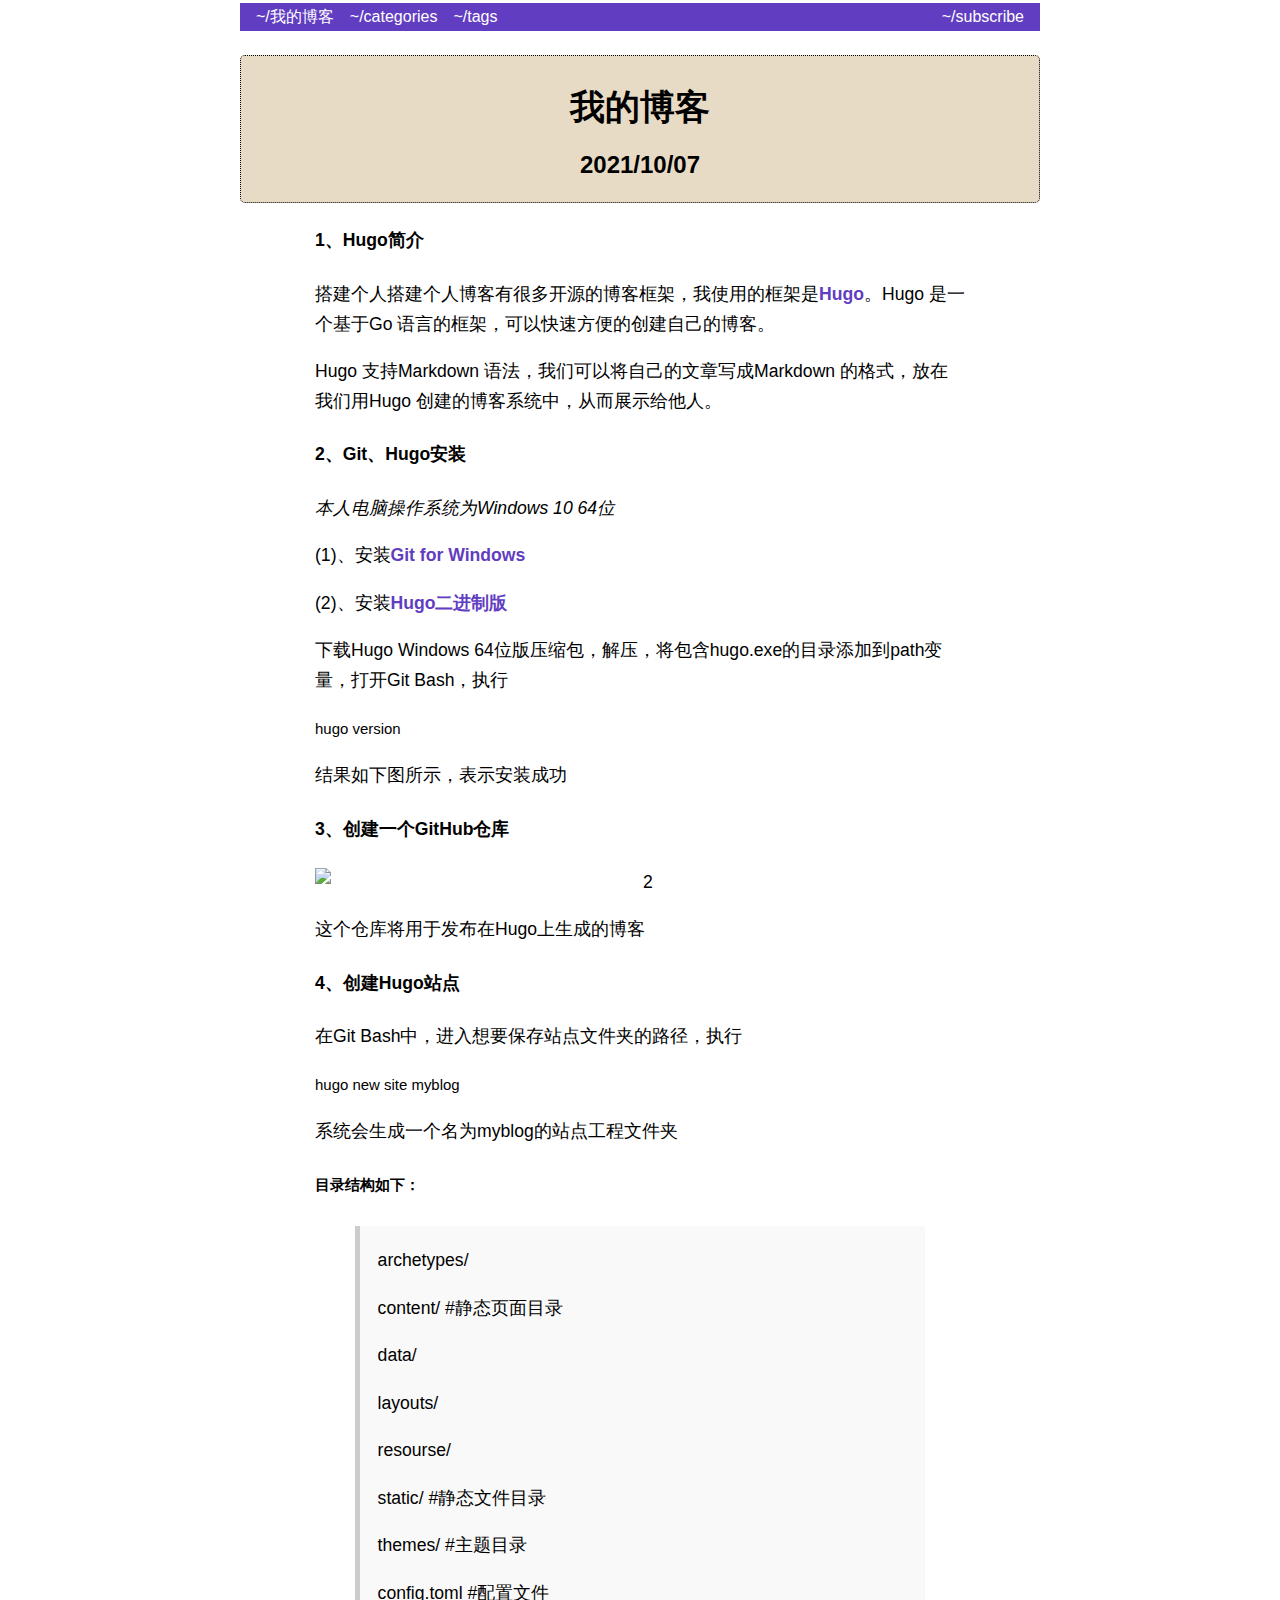
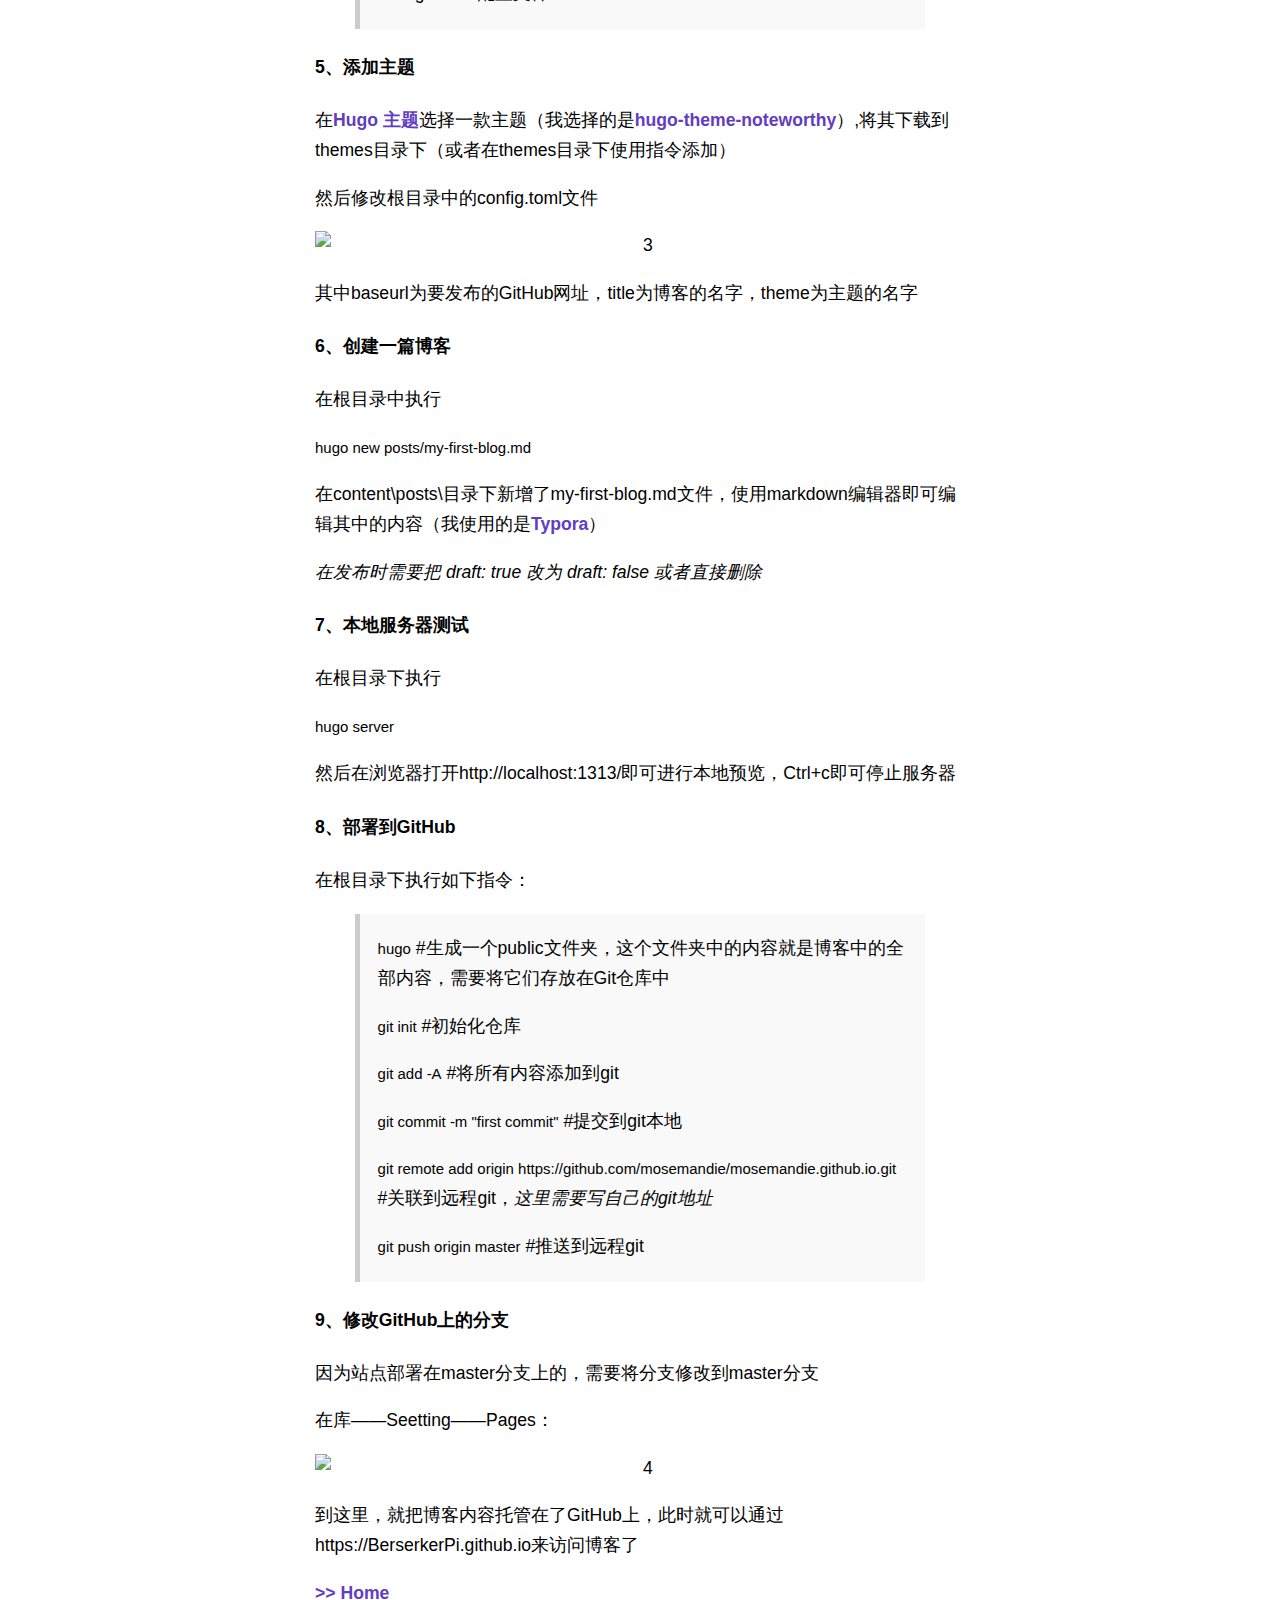
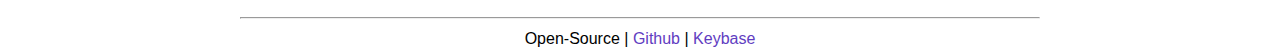
==== posts/my-first-blog/index.html @ a131a2ca "Add files via upload" ====
<!DOCTYPE html>
<html lang="en-us">
  <head>

    <link rel="apple-touch-icon" sizes="180x180" href="/images/apple-touch-icon.png">
    <link rel="icon" type="image/png" sizes="32x32" href="/images/favicon-32x32.png">
    <link rel="icon" type="image/png" sizes="16x16" href="/images/favicon-16x16.png">
    <link rel="manifest" href="/images/site.webmanifest">

    <meta charset="utf-8">
    <meta name="viewport" content="width=device-width, initial-scale=1">
    <meta name="description" content="A simple, minimal blog for those who love text.">
    <title>我的博客 | 我的博客</title>
    <link rel="stylesheet" href="/css/style.css" />
    <link rel="stylesheet" href="/css/fonts.css" />
    <link rel="stylesheet" href="http://BerserkerPi.github.io/css/theme-override.css">
    <header>

  <nav>
    <ul>
      
      
      <li class="pull-left ">
        <a href="http://BerserkerPi.github.io/">~/我的博客</a>
      </li>
      
      
      <li class="pull-left ">
        <a href="/categories/">~/categories</a>
      </li>
      
      
      <li class="pull-left ">
        <a href="/tags/">~/tags</a>
      </li>
      

      
      
      <li class="pull-right">
        <a href="/index.xml">~/subscribe</a>
      </li>
      

    </ul>
  </nav>
</header>

  </head>

  <body>
    <br/>

<div class="article-meta">
<h1><span class="title">我的博客</span></h1>

<h2 class="date">2021/10/07</h2>
<p class="terms">
  
  
  
  
  
</p>
</div>


<div class="content-wrapper">
  <main>
    <h4 id="1hugo简介"><strong>1、Hugo简介</strong></h4>
<p>搭建个人搭建个人博客有很多开源的博客框架，我使用的框架是<a href="https://gohugo.io/">Hugo</a>。Hugo 是一个基于Go 语言的框架，可以快速方便的创建自己的博客。</p>
<p>Hugo 支持Markdown 语法，我们可以将自己的文章写成Markdown 的格式，放在我们用Hugo 创建的博客系统中，从而展示给他人。</p>
<h4 id="2githugo安装"><strong>2、Git、Hugo安装</strong></h4>
<p><em>本人电脑操作系统为Windows 10 64位</em></p>
<p>(1)、安装<a href="https://git-scm.com/download/win">Git for Windows</a></p>
<p>(2)、安装<a href="https://github.com/gohugoio/hugo/releases">Hugo二进制版</a></p>
<p>下载Hugo Windows 64位版压缩包，解压，将包含hugo.exe的目录添加到path变量，打开Git Bash，执行</p>
<p><code>hugo version</code></p>
<p>结果如下图所示，表示安装成功</p>
<h4 id="3创建一个github仓库"><strong>3、创建一个GitHub仓库</strong></h4>
<p><img src="/images/2.png" alt="2"></p>
<p>这个仓库将用于发布在Hugo上生成的博客</p>
<h4 id="4创建hugo站点"><strong>4、创建Hugo站点</strong></h4>
<p>在Git Bash中，进入想要保存站点文件夹的路径，执行</p>
<p><code>hugo new site myblog</code></p>
<p>系统会生成一个名为myblog的站点工程文件夹</p>
<h5 id="目录结构如下">目录结构如下：</h5>
<blockquote>
<p>archetypes/</p>
<p>content/     		#静态页面目录</p>
<p>data/</p>
<p>layouts/</p>
<p>resourse/</p>
<p>static/      		  #静态文件目录</p>
<p>themes/     	   #主题目录</p>
<p>config.toml 	  #配置文件</p>
</blockquote>
<h4 id="5添加主题"><strong>5、添加主题</strong></h4>
<p>在<a href="https://themes.gohugo.io/">Hugo 主题</a>选择一款主题（我选择的是<a href="https://github.com/kimcc/hugo-theme-noteworthy">hugo-theme-noteworthy</a>）,将其下载到themes目录下（或者在themes目录下使用指令添加）</p>
<p>然后修改根目录中的config.toml文件</p>
<p><img src="/images/3.png" alt="3"></p>
<p>其中baseurl为要发布的GitHub网址，title为博客的名字，theme为主题的名字</p>
<h4 id="6创建一篇博客"><strong>6、创建一篇博客</strong></h4>
<p>在根目录中执行</p>
<p><code>hugo new posts/my-first-blog.md</code></p>
<p>在content\posts\目录下新增了my-first-blog.md文件，使用markdown编辑器即可编辑其中的内容（我使用的是<a href="https://www.typora.io/">Typora</a>）</p>
<p><em>在发布时需要把 draft: true 改为 draft: false 或者直接删除</em></p>
<h4 id="7本地服务器测试"><strong>7、本地服务器测试</strong></h4>
<p>在根目录下执行</p>
<p><code>hugo server</code></p>
<p>然后在浏览器打开http://localhost:1313/即可进行本地预览，Ctrl+c即可停止服务器</p>
<h4 id="8部署到github"><strong>8、部署到GitHub</strong></h4>
<p>在根目录下执行如下指令：</p>
<blockquote>
<p><code>hugo</code>
#生成一个public文件夹，这个文件夹中的内容就是博客中的全部内容，需要将它们存放在Git仓库中</p>
<p><code>git init</code>
#初始化仓库</p>
<p><code>git add -A</code>
#将所有内容添加到git</p>
<p><code>git commit -m &quot;first commit&quot;</code>
#提交到git本地</p>
<p><code>git remote add origin https://github.com/mosemandie/mosemandie.github.io.git</code>
#关联到远程git，<em>这里需要写自己的git地址</em></p>
<p><code>git push origin master</code>
#推送到远程git</p>
</blockquote>
<h4 id="9修改github上的分支"><strong>9、修改GitHub上的分支</strong></h4>
<p>因为站点部署在master分支上的，需要将分支修改到master分支</p>
<p>在库——Seetting——Pages：</p>
<p><img src="/images/4.png" alt="4"></p>
<p>到这里，就把博客内容托管在了GitHub上，此时就可以通过https://BerserkerPi.github.io来访问博客了</p>

    <a href="/"> >> Home</a>
  </main>
</div>
    <footer>
      
<script>
(function() {
  function center_el(tagName) {
    var tags = document.getElementsByTagName(tagName), i, tag;
    for (i = 0; i < tags.length; i++) {
      tag = tags[i];
      var parent = tag.parentElement;
      
      if (parent.childNodes.length === 1) {
        
        if (parent.nodeName === 'A') {
          parent = parent.parentElement;
          if (parent.childNodes.length != 1) continue;
        }
        if (parent.nodeName === 'P') parent.style.textAlign = 'center';
      }
    }
  }
  var tagNames = ['img', 'embed', 'object'];
  for (var i = 0; i < tagNames.length; i++) {
    center_el(tagNames[i]);
  }
})();
</script>

      
      <hr/>
      Open-Source | <a href="https://github.com/goodroot/hugo-classic">Github</a> | <a href="https://keybase.io/goodroot">Keybase</a>
      
    </footer>
  </body>
</html>
---- css/style.css ----
/* Dark mode */
@media (prefers-color-scheme: dark) {
    body {
        background-color: #393E41;
        color: white;
    }

    blockquote {
      background: #393E41;
    }

    a {
      color: #EBC3DB;
    }

    header {
      background: #393E41;
      border-bottom: 2px dotted #EBC3DB;

    }

    .article-meta, .menu a {
      background: #393E41;
      color: white;
    }

    table {
      margin: auto;
      border-top: 1px solid #666;
      border-bottom: 1px solid #666;
    }
    table thead th { border-bottom: 1px solid #666; }
    th, td { padding: 5px; }
    tr:nth-child(even) { background: #666 }

}


/* Light mode */
@media (prefers-color-scheme: light) {
    blockquote {
      background: #f9f9f9;
    }

    a {
      color: #613DC1;
    }

    header {
      background: #613DC1;
    }

    .article-meta, .menu a {
      background: #E8DBC5;
      color: #000;
    }

    table {
      margin: auto;
      border-top: 1px solid #666;
      border-bottom: 1px solid #666;
    }
    table thead th { border-bottom: 1px solid #ddd; }
    th, td { padding: 5px; }
    tr:nth-child(even) { background: #eee }

}


body {
  max-width: 800px;
  margin: auto;
  padding: .2em;
  line-height: 1.5em;
}

h1 {
  line-height: 1.5em;
}

/* Table of Contents, if wanted

Add to yaml:

output:
  blogdown::html_page:
    toc: true

    */

#TableOfContents, #TOC {
  border: 1px solid #eee;
  border-radius: 5px;
}

/* Header and Footer */
.menu li { display: inline-block; }
.article-meta, .menu a {
  text-decoration: none;
  padding: 5px;
  border-radius: 5px;
  border-style: dotted;
  border-width: 1px;
  margin-bottom: 20px;
}

.terms { font-size: .9em; }
.menu, .article-meta, footer { text-align: center; }
.title { font-size: 1.1em; }
footer a { text-decoration: none; }

.pull-left {
    float: left
}
.pull-right {
    float: right
}

a {
  text-decoration: none;
}

a:hover {
  text-decoration: underline;
}

/* Adjust background at your leisure! */
header {
    position: relative;
    width: 100%;
    height: 1.75rem;
    font-size: 1rem;
}

header ul,
header ol {
    margin: 0;
    padding: 0;
    list-style: none
}
header nav {
    padding: 0 0.5rem
}

header a {
    color: #fff;
    line-height: 1.75rem;
    padding: 0 0.5rem
}
header a:hover,
header .current a {
    color: #fff
}

/* Code Boxes */
pre {
  border: 2px solid #EBC3DB;
  padding: 1em;
  overflow-x: auto;
}
pre code { background: none; }

/* Images, tables, misc. */
img, iframe, video {
  max-width: 100%;
  height: auto;
  display: block;
  margin-left: auto;
  margin-right: auto;
}

main {
  hyphens: auto;
  max-width: 650px;
  margin-left: auto;
  margin-right: auto;
  line-height: 1.7em;
  hyphens: auto;
  display: block;
  font-size: 1.1em;
}
main a {
  font-weight: bold;
}

blockquote {

  border-left: 5px solid #ccc;
  padding: 3px 1em 3px;
}

.content-wrapper {
  padding: 0px 12px 0px 12px;
}
#foxy {
  min-width: 40px;
  float: right;
  padding: 10px;
  display: block;
}

/* Small devices, phones */
@media only screen and (min-width : 480px) {
  #foxy {
    min-width: 40px;
    float: center;
    padding: 10px 10px 10px 20px;
    display: block;
  }
}
---- css/fonts.css ----
@import url('https://rsms.me/inter/inter.css');
html { font-family:
        'Inter',
        sans-serif,
        'Apple Color Emoji',
        'Segoe UI Emoji',
        'Segoe UI Symbol';
      }
@supports (font-variation-settings: normal) {
  html { font-family:
          'Inter var',
          sans-serif,
          'Apple Color Emoji',
          'Segoe UI Emoji',
          'Segoe UI Symbol';
        }
}

code {
  font-family:
    -apple-system,
    BlinkMacSystemFont,
    "Segoe UI",
    Helvetica,
    Arial,
    sans-serif,
    "Apple Color Emoji",
    "Segoe UI Emoji",
    "Segoe UI Symbol";
  font-size: 85%;
}
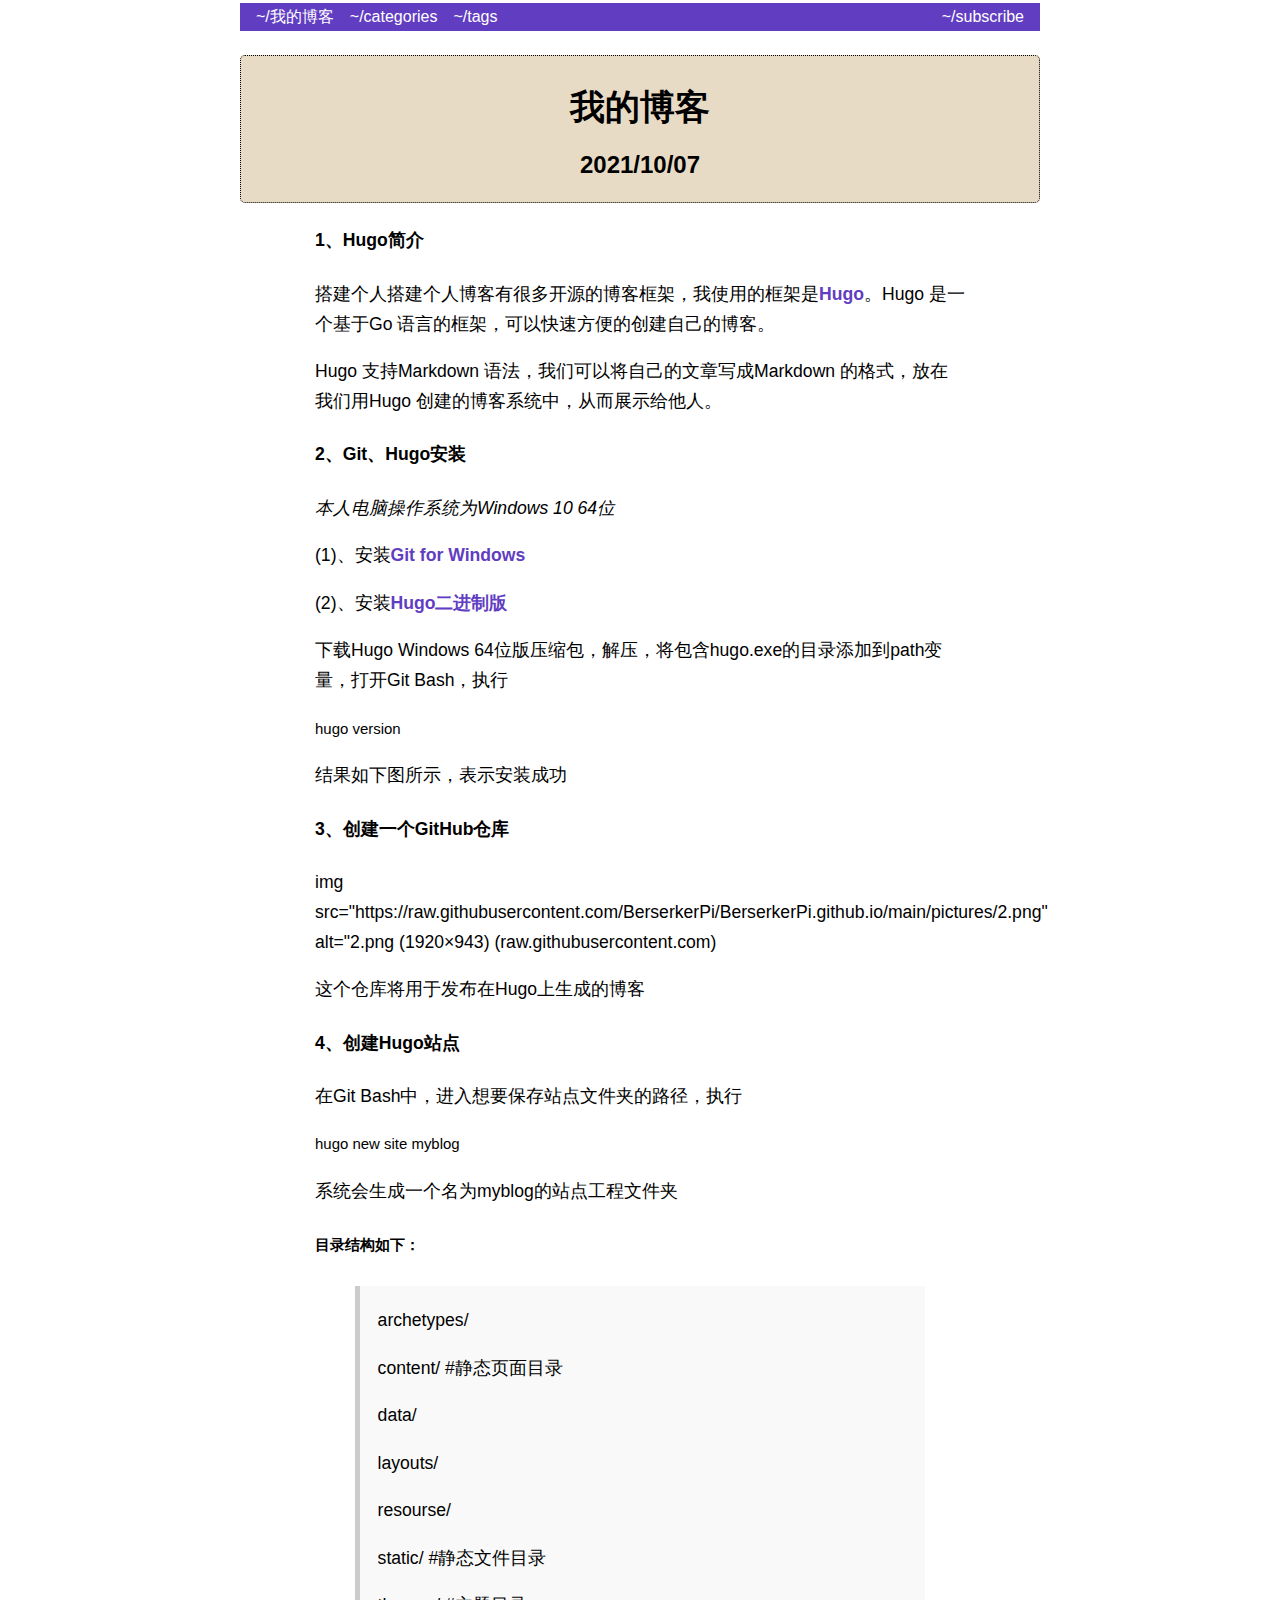
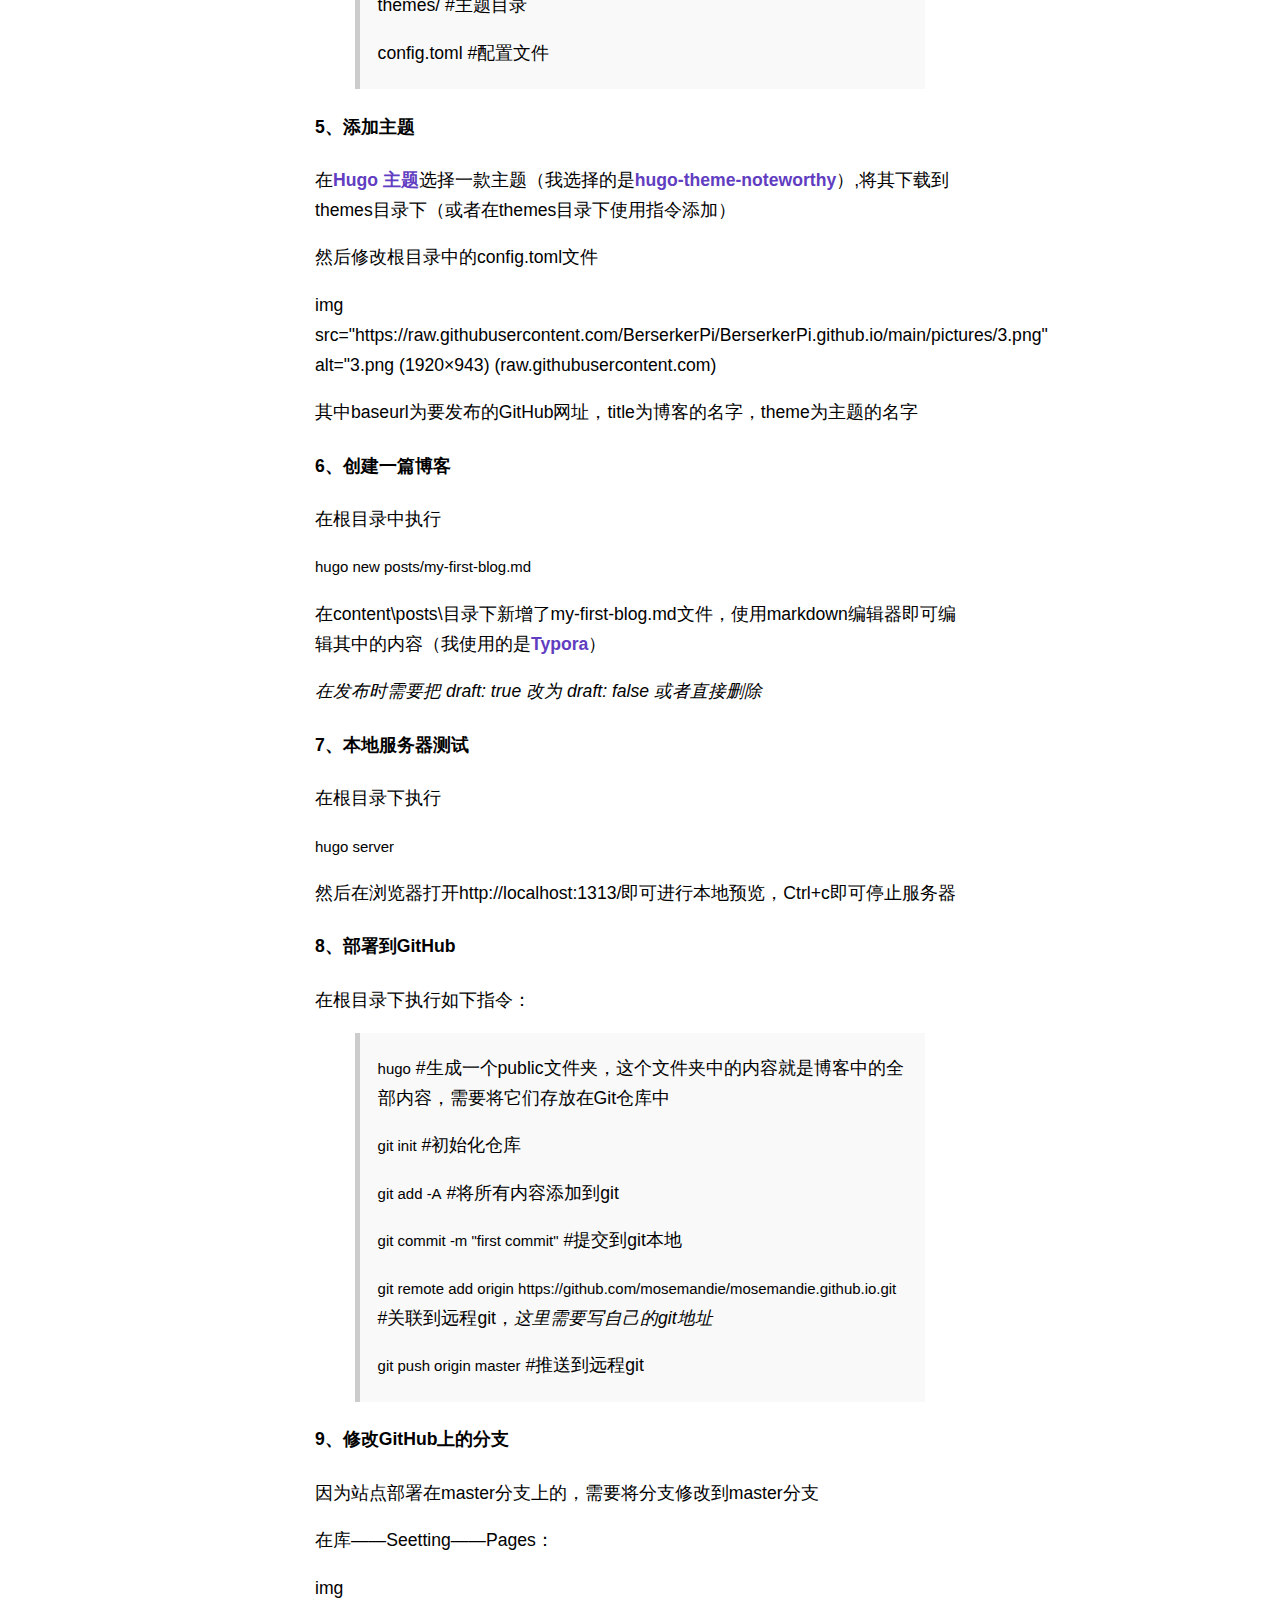
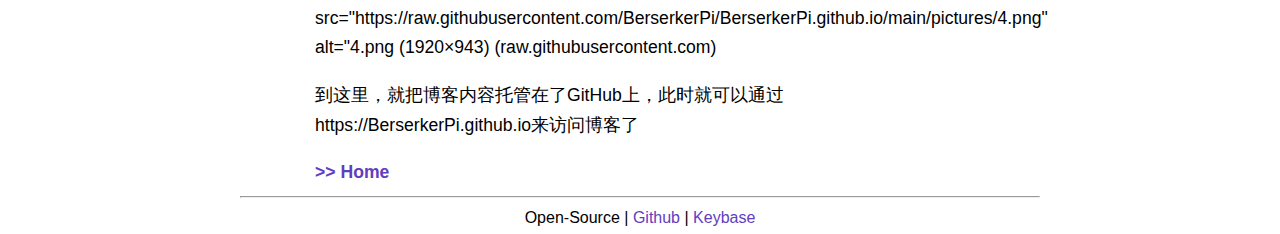
==== commit 9cab1aa2: "Update index.html" ====
--- a/posts/my-first-blog/index.html
+++ b/posts/my-first-blog/index.html
@@ -78,7 +78,7 @@
 <p><code>hugo version</code></p>
 <p>结果如下图所示，表示安装成功</p>
 <h4 id="3创建一个github仓库"><strong>3、创建一个GitHub仓库</strong></h4>
-<p><img src="/images/2.png" alt="2"></p>
+<p>img src="https://raw.githubusercontent.com/BerserkerPi/BerserkerPi.github.io/main/pictures/2.png" alt="2.png (1920×943) (raw.githubusercontent.com)</p>
 <p>这个仓库将用于发布在Hugo上生成的博客</p>
 <h4 id="4创建hugo站点"><strong>4、创建Hugo站点</strong></h4>
 <p>在Git Bash中，进入想要保存站点文件夹的路径，执行</p>
@@ -98,7 +98,7 @@
 <h4 id="5添加主题"><strong>5、添加主题</strong></h4>
 <p>在<a href="https://themes.gohugo.io/">Hugo 主题</a>选择一款主题（我选择的是<a href="https://github.com/kimcc/hugo-theme-noteworthy">hugo-theme-noteworthy</a>）,将其下载到themes目录下（或者在themes目录下使用指令添加）</p>
 <p>然后修改根目录中的config.toml文件</p>
-<p><img src="/images/3.png" alt="3"></p>
+<p>img src="https://raw.githubusercontent.com/BerserkerPi/BerserkerPi.github.io/main/pictures/3.png" alt="3.png (1920×943) (raw.githubusercontent.com)</p>
 <p>其中baseurl为要发布的GitHub网址，title为博客的名字，theme为主题的名字</p>
 <h4 id="6创建一篇博客"><strong>6、创建一篇博客</strong></h4>
 <p>在根目录中执行</p>
@@ -128,7 +128,7 @@
 <h4 id="9修改github上的分支"><strong>9、修改GitHub上的分支</strong></h4>
 <p>因为站点部署在master分支上的，需要将分支修改到master分支</p>
 <p>在库——Seetting——Pages：</p>
-<p><img src="/images/4.png" alt="4"></p>
+<p>img src="https://raw.githubusercontent.com/BerserkerPi/BerserkerPi.github.io/main/pictures/4.png" alt="4.png (1920×943) (raw.githubusercontent.com)</p>
 <p>到这里，就把博客内容托管在了GitHub上，此时就可以通过https://BerserkerPi.github.io来访问博客了</p>
 
     <a href="/"> >> Home</a>
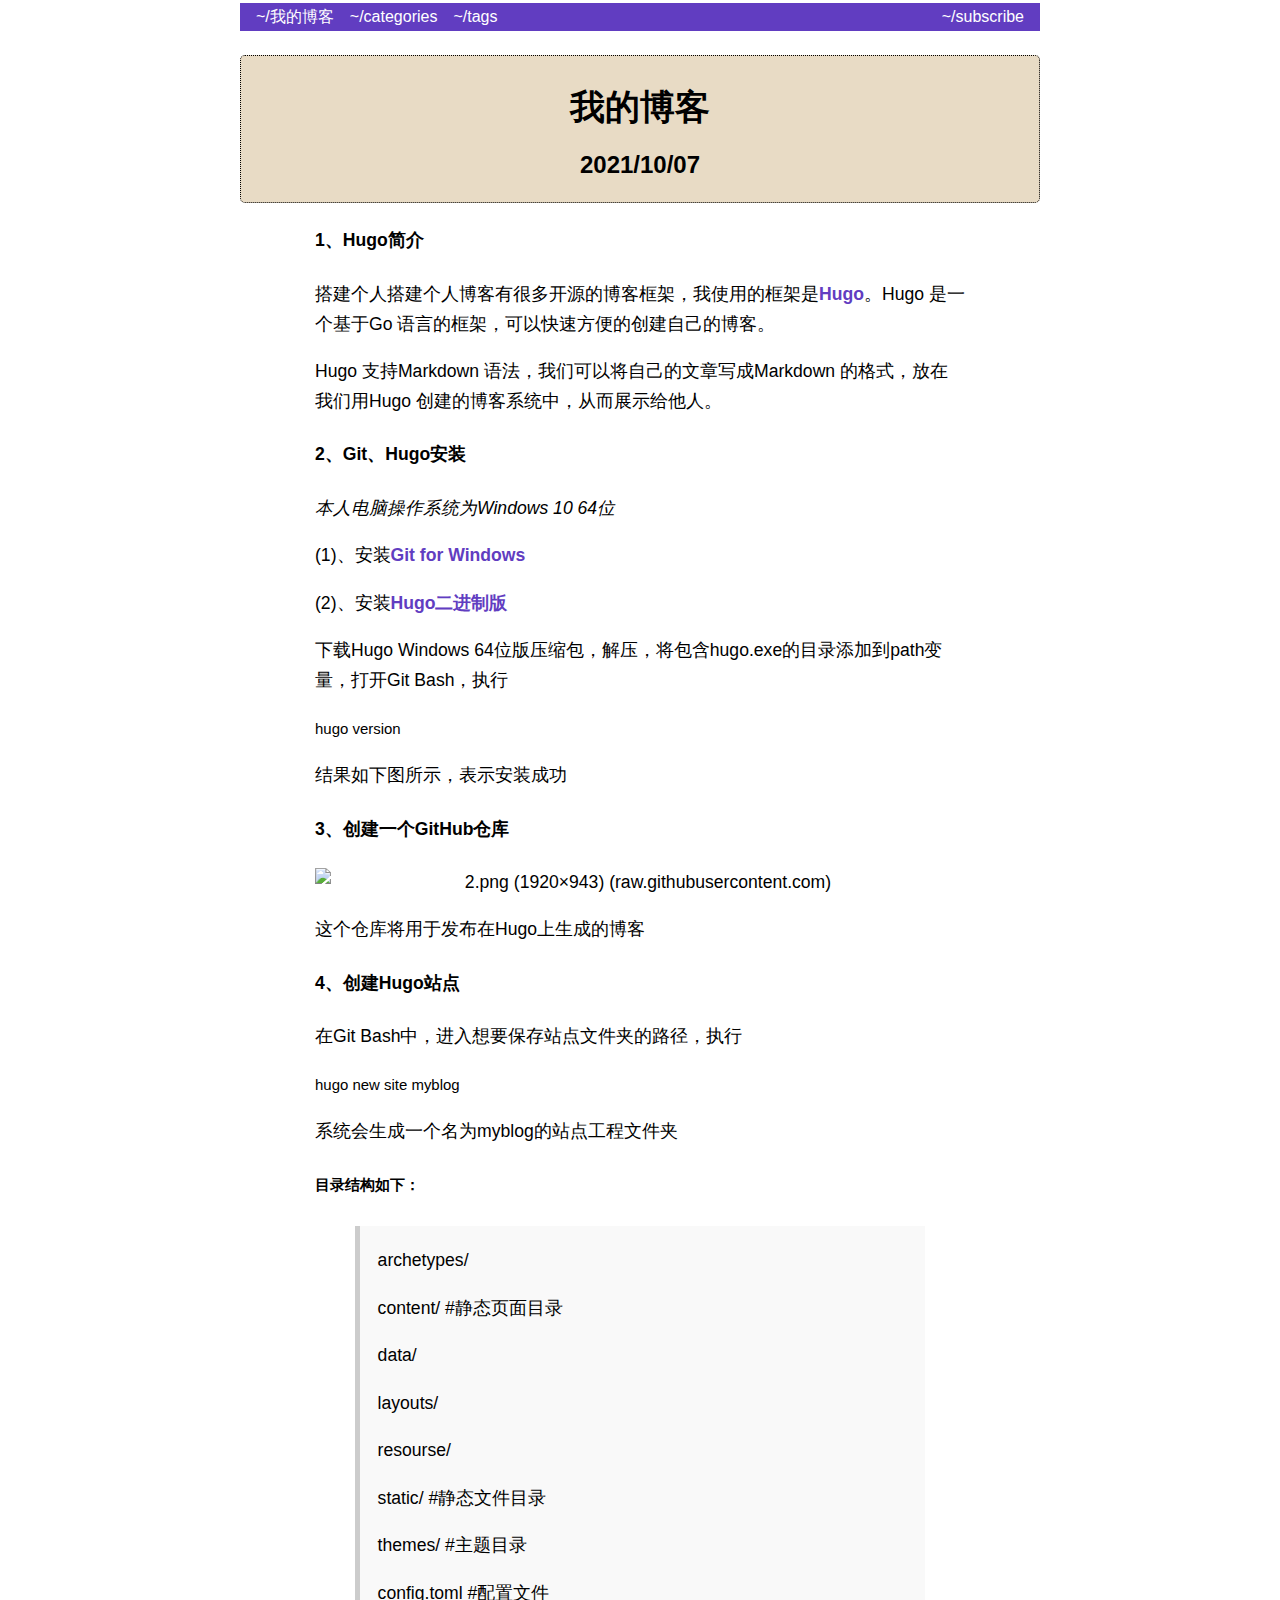
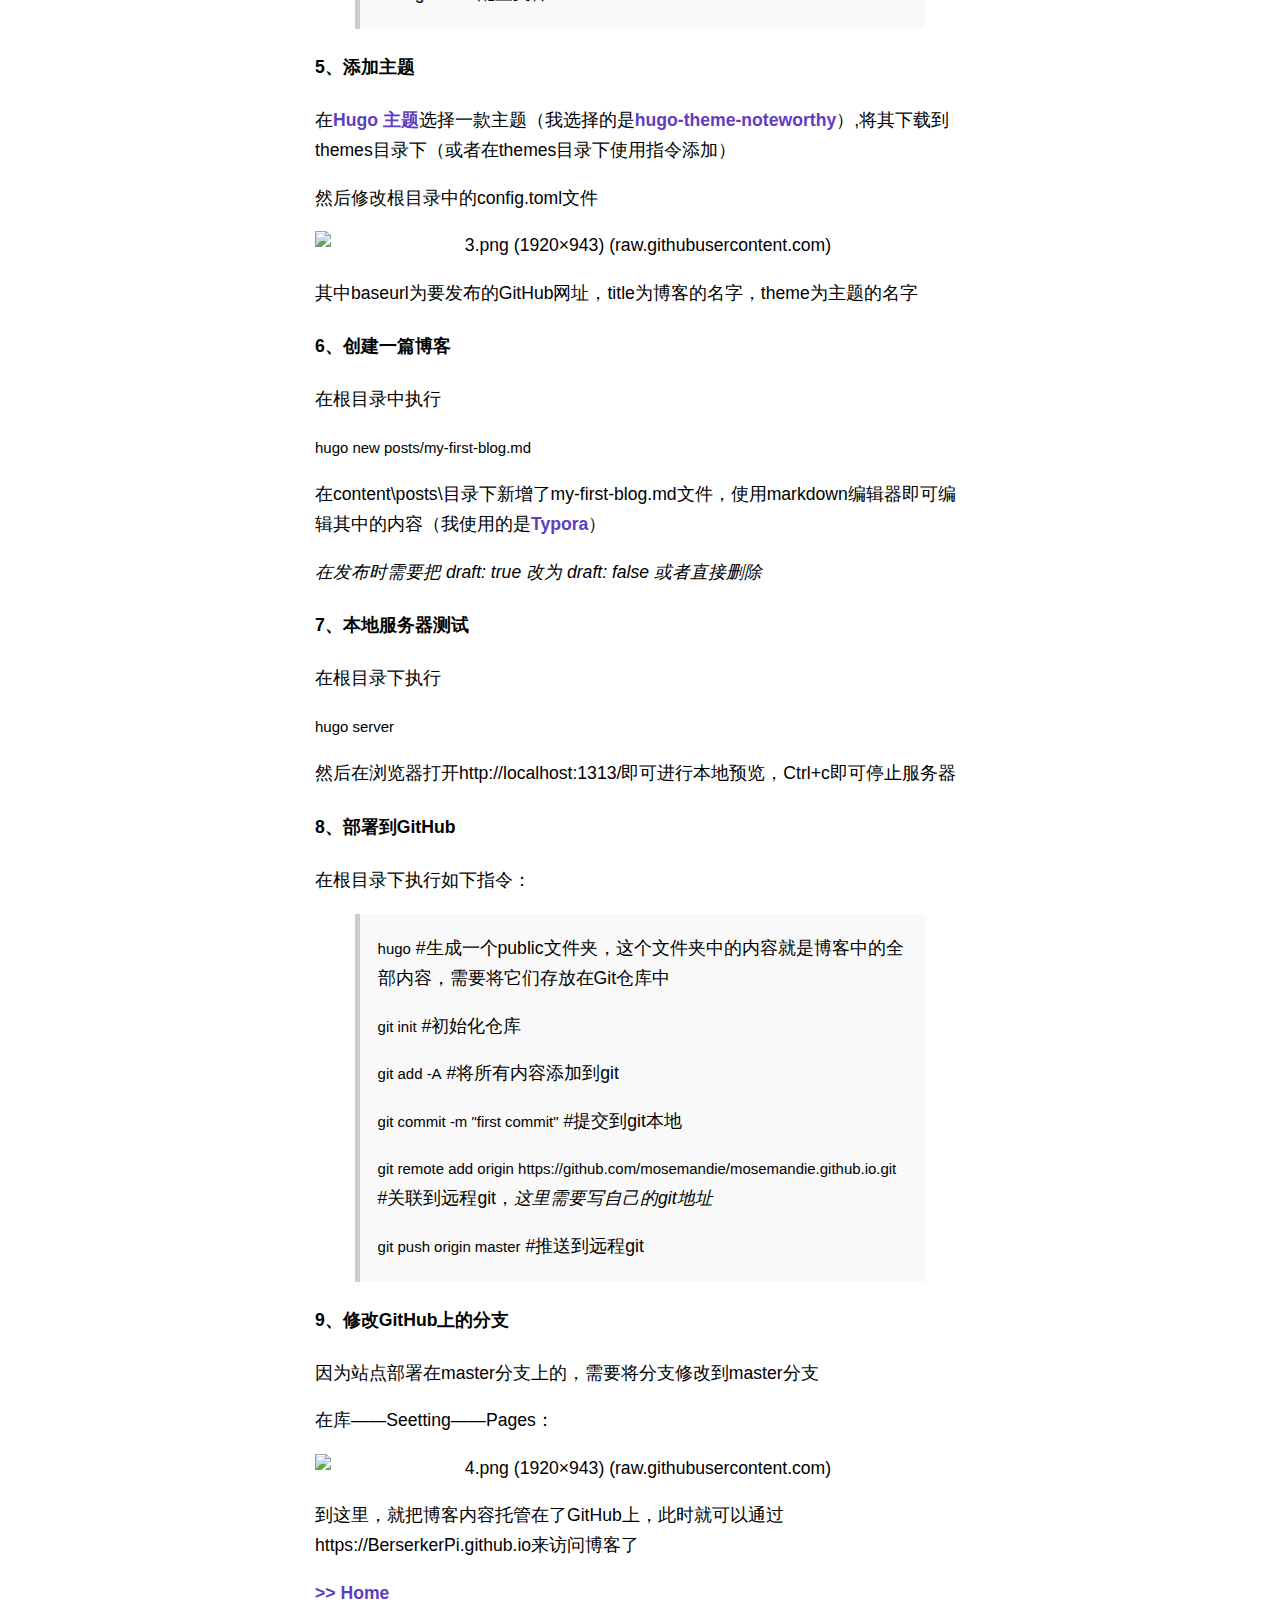
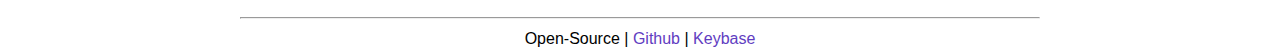
==== commit e5fb9673: "Update index.html" ====
--- a/posts/my-first-blog/index.html
+++ b/posts/my-first-blog/index.html
@@ -78,7 +78,7 @@
 <p><code>hugo version</code></p>
 <p>结果如下图所示，表示安装成功</p>
 <h4 id="3创建一个github仓库"><strong>3、创建一个GitHub仓库</strong></h4>
-<p>img src="https://raw.githubusercontent.com/BerserkerPi/BerserkerPi.github.io/main/pictures/2.png" alt="2.png (1920×943) (raw.githubusercontent.com)</p>
+<p><img src="https://raw.githubusercontent.com/BerserkerPi/BerserkerPi.github.io/main/pictures/2.png" alt="2.png (1920×943) (raw.githubusercontent.com)"></p>
 <p>这个仓库将用于发布在Hugo上生成的博客</p>
 <h4 id="4创建hugo站点"><strong>4、创建Hugo站点</strong></h4>
 <p>在Git Bash中，进入想要保存站点文件夹的路径，执行</p>
@@ -98,7 +98,7 @@
 <h4 id="5添加主题"><strong>5、添加主题</strong></h4>
 <p>在<a href="https://themes.gohugo.io/">Hugo 主题</a>选择一款主题（我选择的是<a href="https://github.com/kimcc/hugo-theme-noteworthy">hugo-theme-noteworthy</a>）,将其下载到themes目录下（或者在themes目录下使用指令添加）</p>
 <p>然后修改根目录中的config.toml文件</p>
-<p>img src="https://raw.githubusercontent.com/BerserkerPi/BerserkerPi.github.io/main/pictures/3.png" alt="3.png (1920×943) (raw.githubusercontent.com)</p>
+<p><img src="https://raw.githubusercontent.com/BerserkerPi/BerserkerPi.github.io/main/pictures/3.png" alt="3.png (1920×943) (raw.githubusercontent.com)"></p>
 <p>其中baseurl为要发布的GitHub网址，title为博客的名字，theme为主题的名字</p>
 <h4 id="6创建一篇博客"><strong>6、创建一篇博客</strong></h4>
 <p>在根目录中执行</p>
@@ -128,7 +128,7 @@
 <h4 id="9修改github上的分支"><strong>9、修改GitHub上的分支</strong></h4>
 <p>因为站点部署在master分支上的，需要将分支修改到master分支</p>
 <p>在库——Seetting——Pages：</p>
-<p>img src="https://raw.githubusercontent.com/BerserkerPi/BerserkerPi.github.io/main/pictures/4.png" alt="4.png (1920×943) (raw.githubusercontent.com)</p>
+<p><img src="https://raw.githubusercontent.com/BerserkerPi/BerserkerPi.github.io/main/pictures/4.png" alt="4.png (1920×943) (raw.githubusercontent.com)"></p>
 <p>到这里，就把博客内容托管在了GitHub上，此时就可以通过https://BerserkerPi.github.io来访问博客了</p>
 
     <a href="/"> >> Home</a>
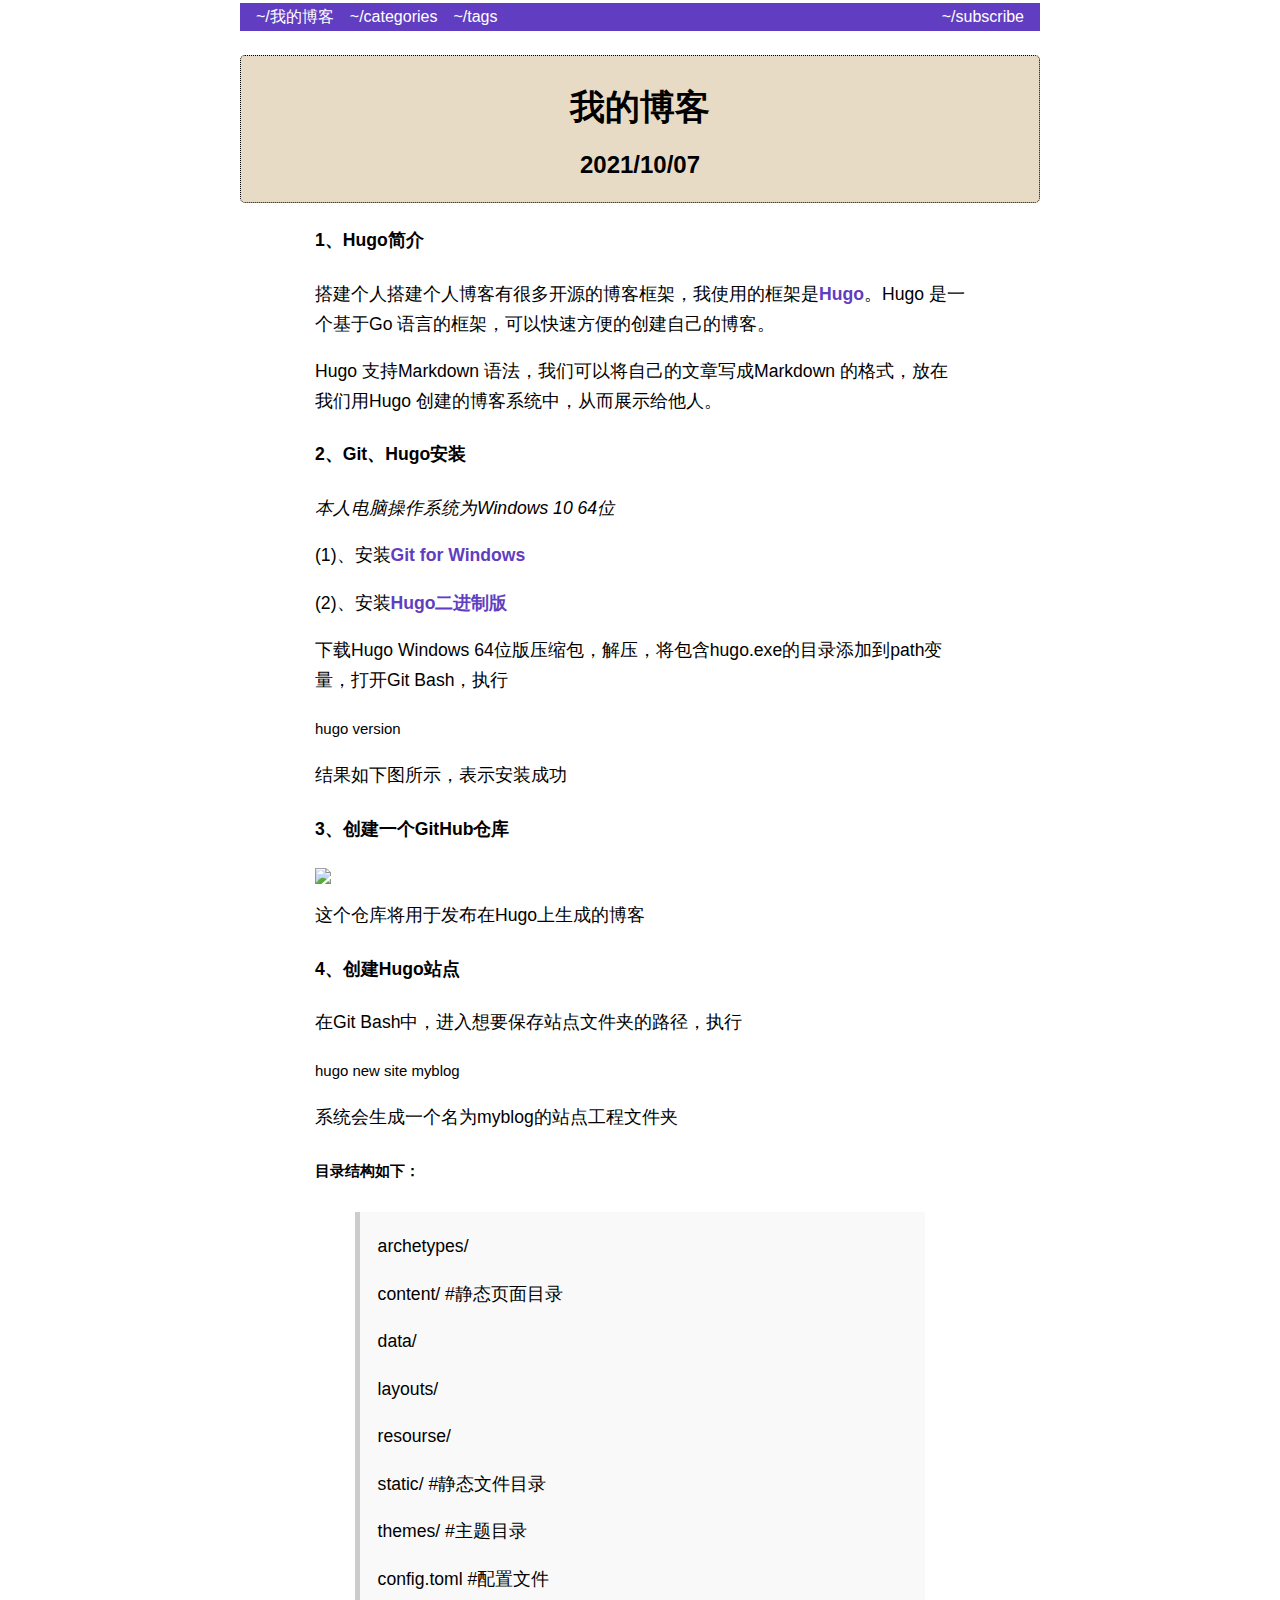
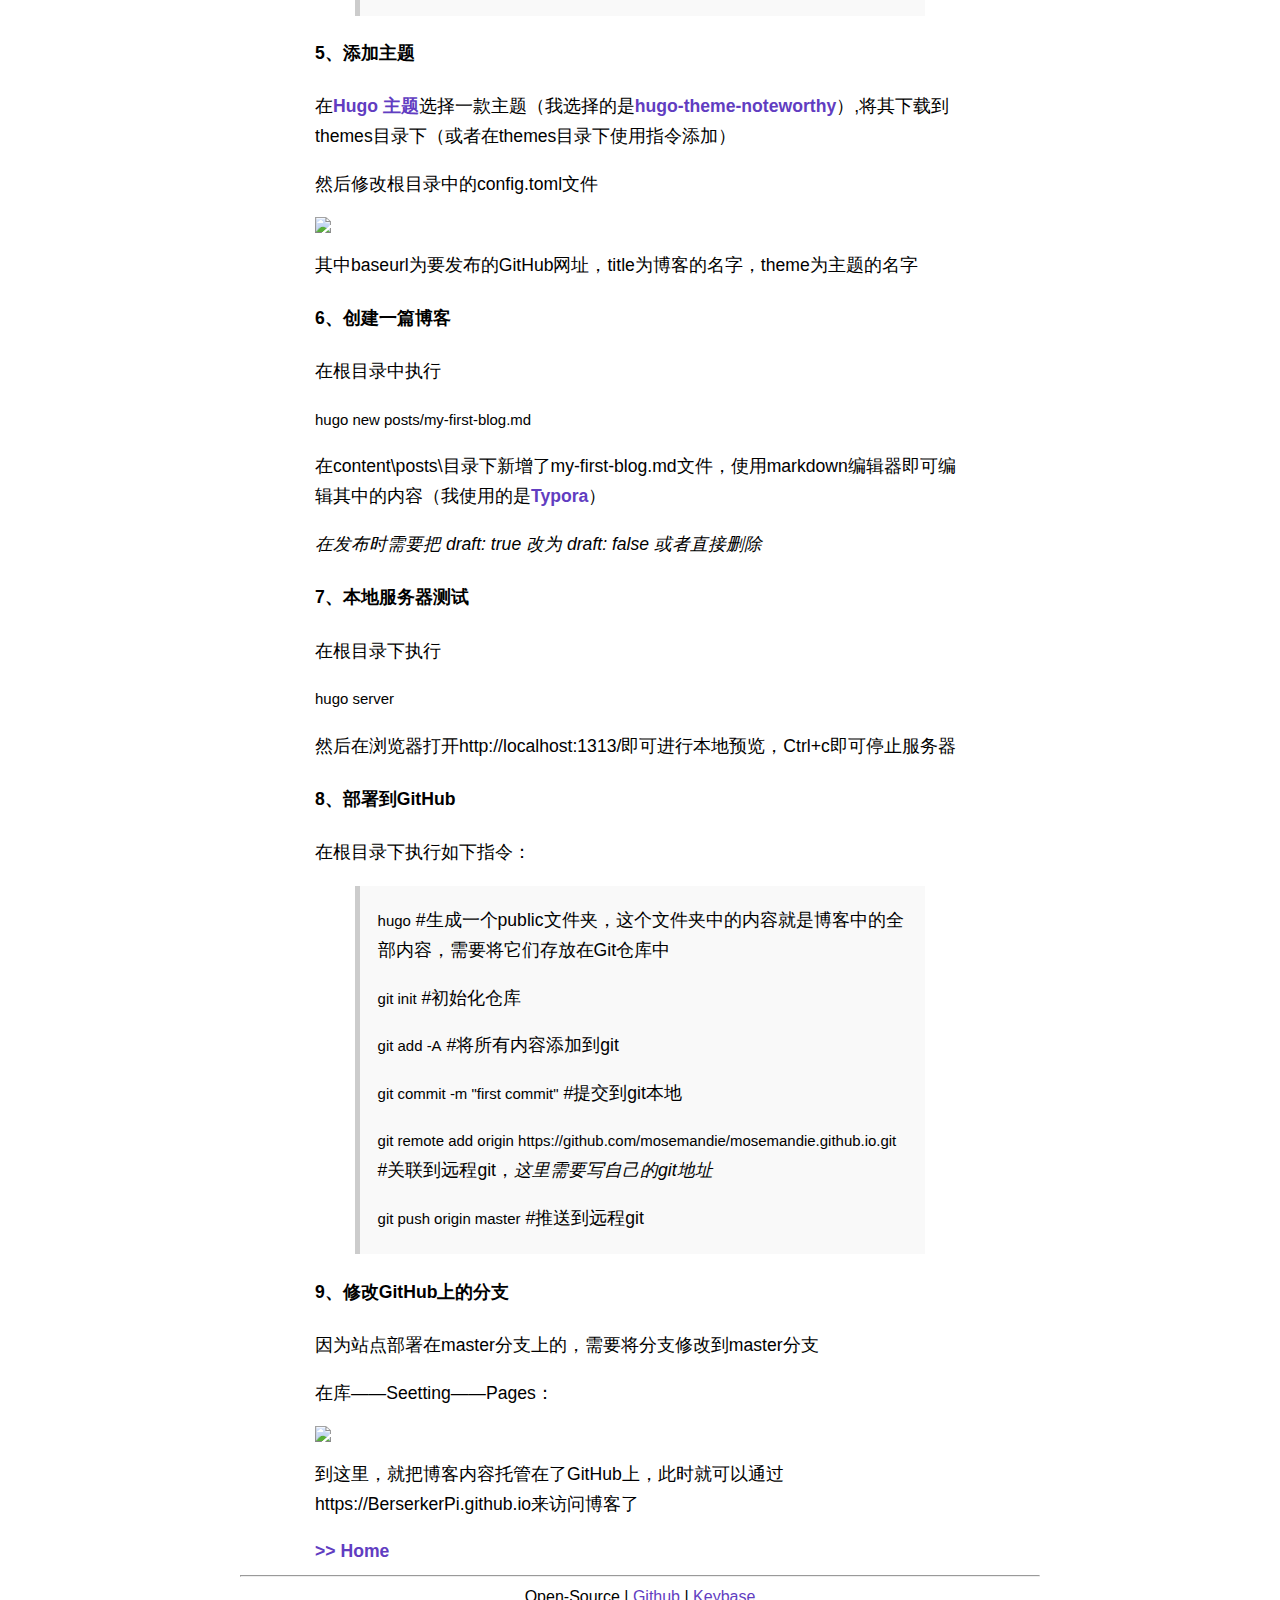
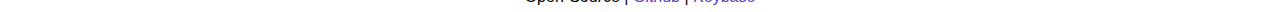
==== commit 67f11a0d: "Update index.html" ====
--- a/posts/my-first-blog/index.html
+++ b/posts/my-first-blog/index.html
@@ -78,7 +78,7 @@
 <p><code>hugo version</code></p>
 <p>结果如下图所示，表示安装成功</p>
 <h4 id="3创建一个github仓库"><strong>3、创建一个GitHub仓库</strong></h4>
-<p><img src="https://raw.githubusercontent.com/BerserkerPi/BerserkerPi.github.io/main/pictures/2.png" alt="2.png (1920×943) (raw.githubusercontent.com)"></p>
+<p><img src="https://raw.githubusercontent.com/BerserkerPi/BerserkerPi.github.io/main/2.jpg"></p>
 <p>这个仓库将用于发布在Hugo上生成的博客</p>
 <h4 id="4创建hugo站点"><strong>4、创建Hugo站点</strong></h4>
 <p>在Git Bash中，进入想要保存站点文件夹的路径，执行</p>
@@ -98,7 +98,7 @@
 <h4 id="5添加主题"><strong>5、添加主题</strong></h4>
 <p>在<a href="https://themes.gohugo.io/">Hugo 主题</a>选择一款主题（我选择的是<a href="https://github.com/kimcc/hugo-theme-noteworthy">hugo-theme-noteworthy</a>）,将其下载到themes目录下（或者在themes目录下使用指令添加）</p>
 <p>然后修改根目录中的config.toml文件</p>
-<p><img src="https://raw.githubusercontent.com/BerserkerPi/BerserkerPi.github.io/main/pictures/3.png" alt="3.png (1920×943) (raw.githubusercontent.com)"></p>
+<p><img src="https://raw.githubusercontent.com/BerserkerPi/BerserkerPi.github.io/main/3.jpg"></p>
 <p>其中baseurl为要发布的GitHub网址，title为博客的名字，theme为主题的名字</p>
 <h4 id="6创建一篇博客"><strong>6、创建一篇博客</strong></h4>
 <p>在根目录中执行</p>
@@ -128,7 +128,7 @@
 <h4 id="9修改github上的分支"><strong>9、修改GitHub上的分支</strong></h4>
 <p>因为站点部署在master分支上的，需要将分支修改到master分支</p>
 <p>在库——Seetting——Pages：</p>
-<p><img src="https://raw.githubusercontent.com/BerserkerPi/BerserkerPi.github.io/main/pictures/4.png" alt="4.png (1920×943) (raw.githubusercontent.com)"></p>
+<p><img src="https://raw.githubusercontent.com/BerserkerPi/BerserkerPi.github.io/main/4.jpg"></p>
 <p>到这里，就把博客内容托管在了GitHub上，此时就可以通过https://BerserkerPi.github.io来访问博客了</p>
 
     <a href="/"> >> Home</a>
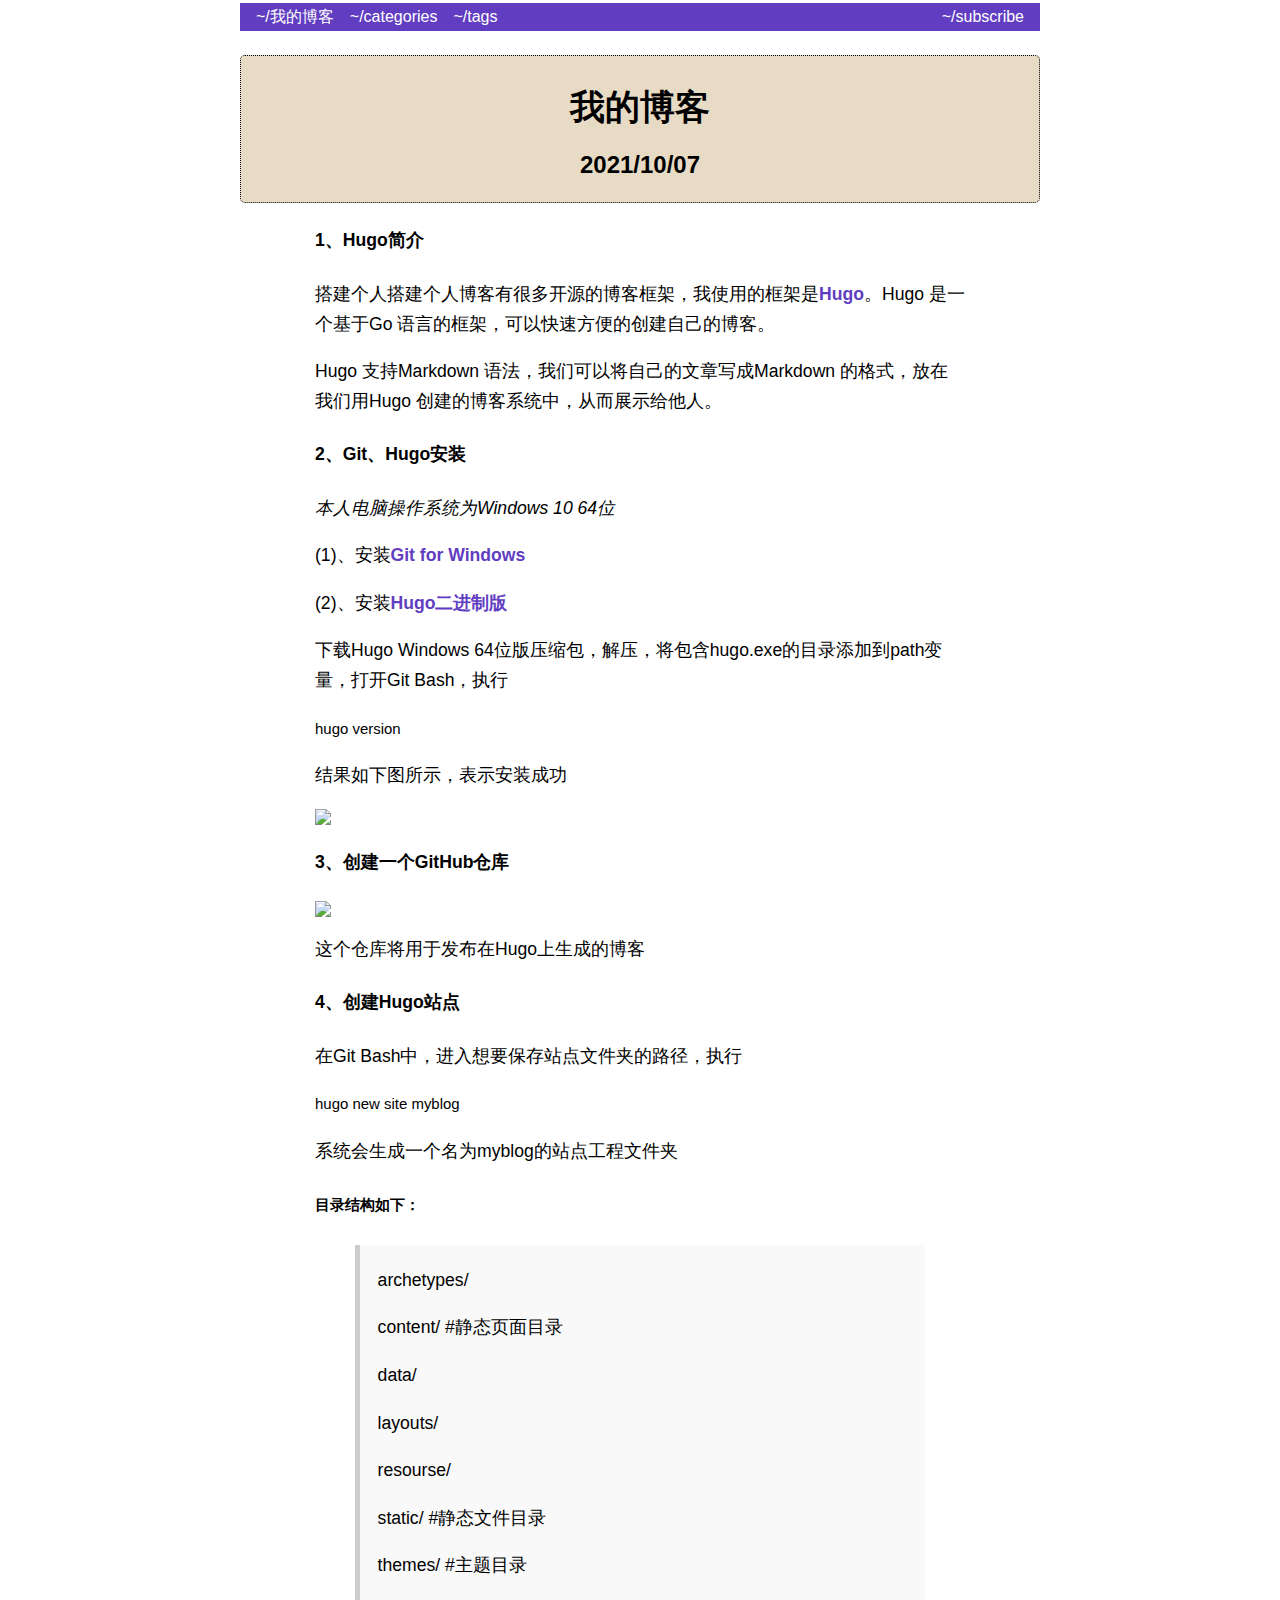
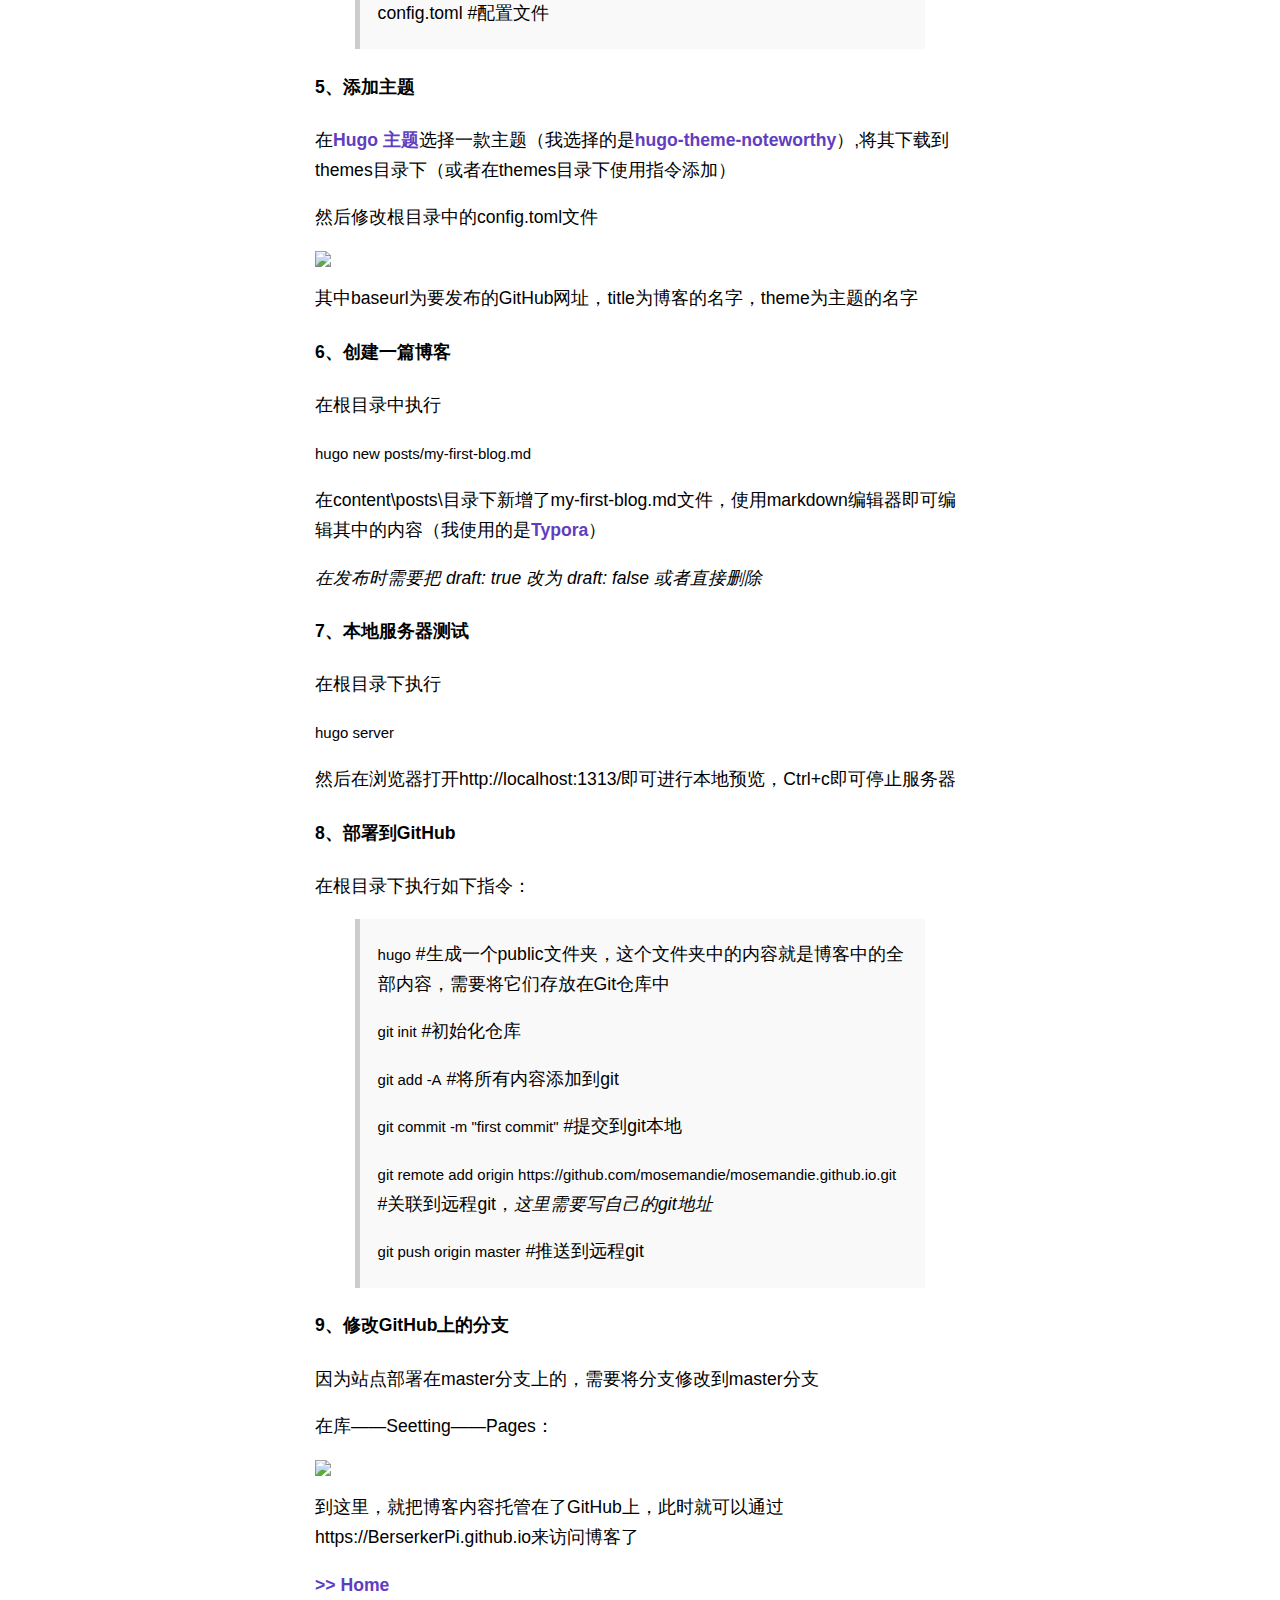
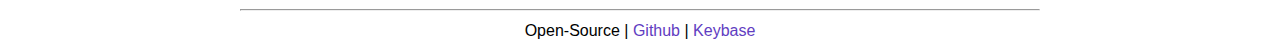
==== commit a05bcbe1: "Update index.html" ====
--- a/posts/my-first-blog/index.html
+++ b/posts/my-first-blog/index.html
@@ -77,6 +77,7 @@
 <p>下载Hugo Windows 64位版压缩包，解压，将包含hugo.exe的目录添加到path变量，打开Git Bash，执行</p>
 <p><code>hugo version</code></p>
 <p>结果如下图所示，表示安装成功</p>
+<p><img src="https://raw.githubusercontent.com/BerserkerPi/BerserkerPi.github.io/main/1.jpg"></p>
 <h4 id="3创建一个github仓库"><strong>3、创建一个GitHub仓库</strong></h4>
 <p><img src="https://raw.githubusercontent.com/BerserkerPi/BerserkerPi.github.io/main/2.jpg"></p>
 <p>这个仓库将用于发布在Hugo上生成的博客</p>
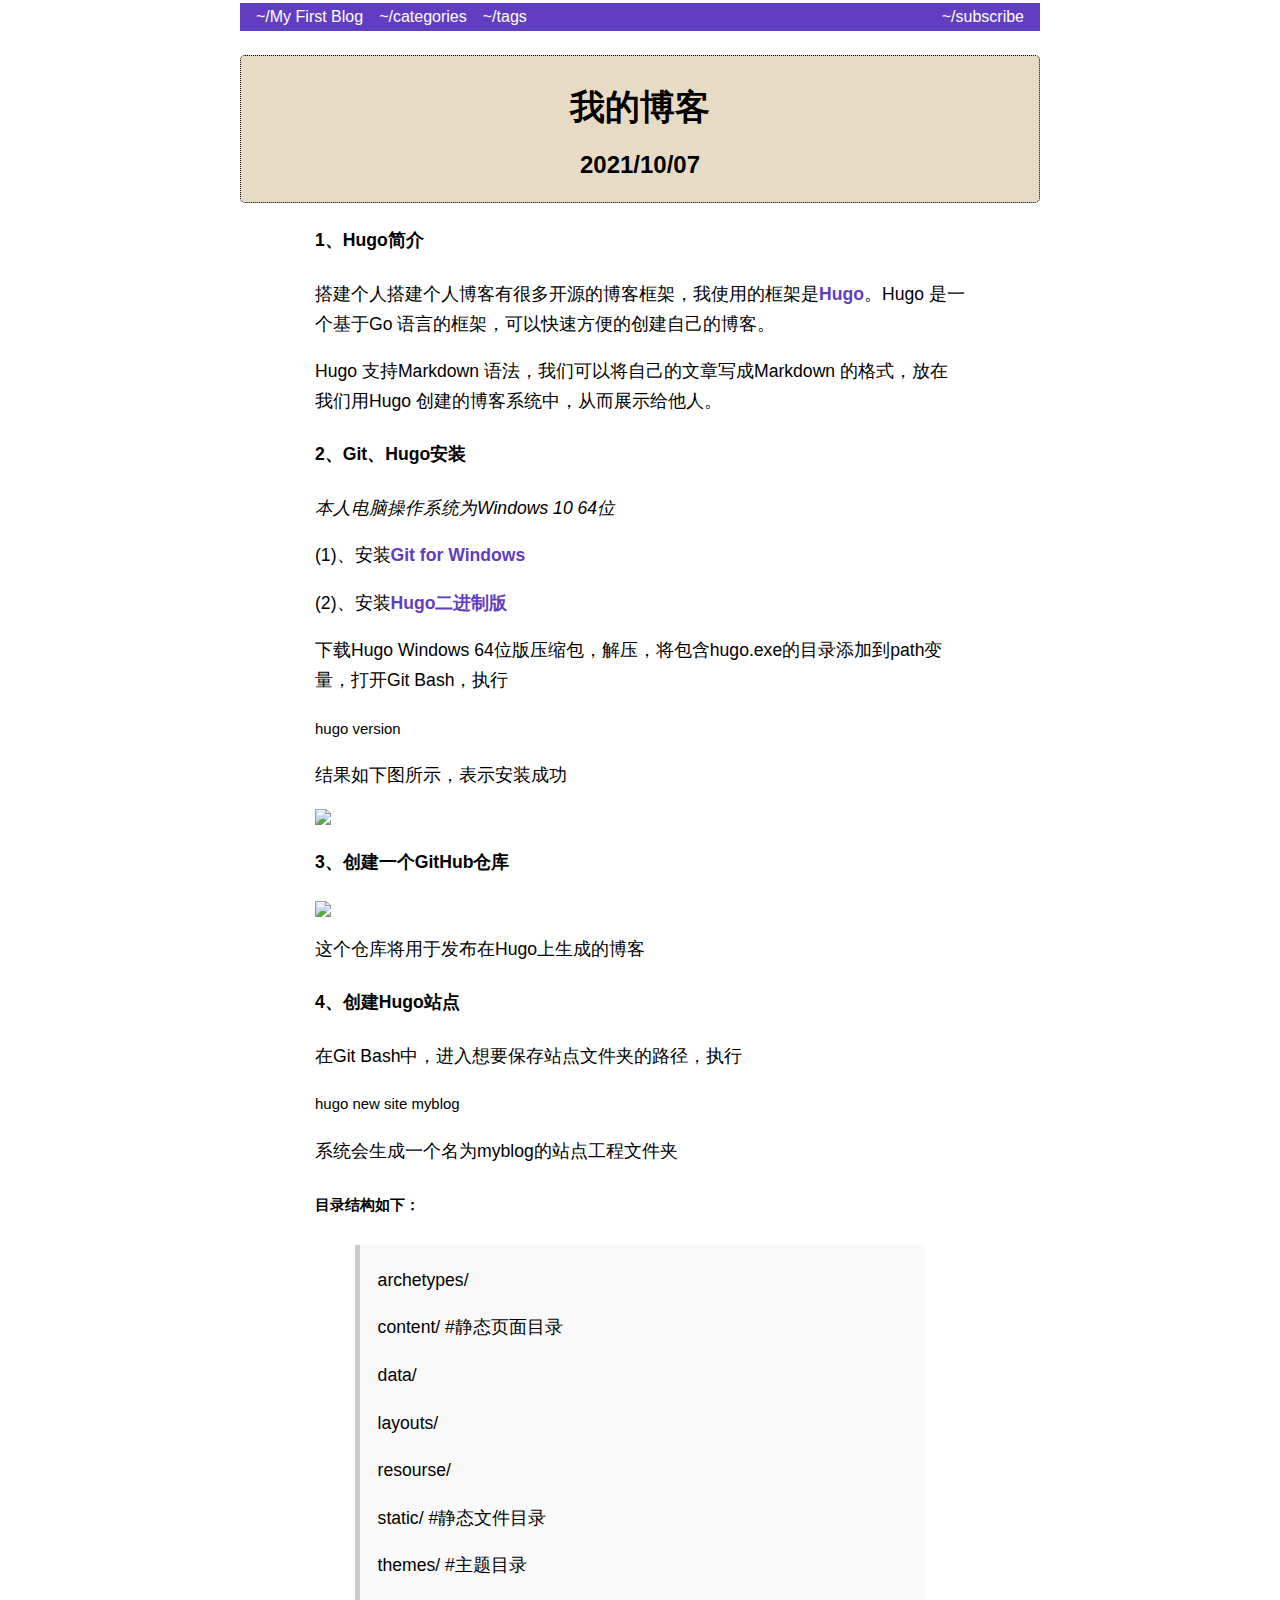
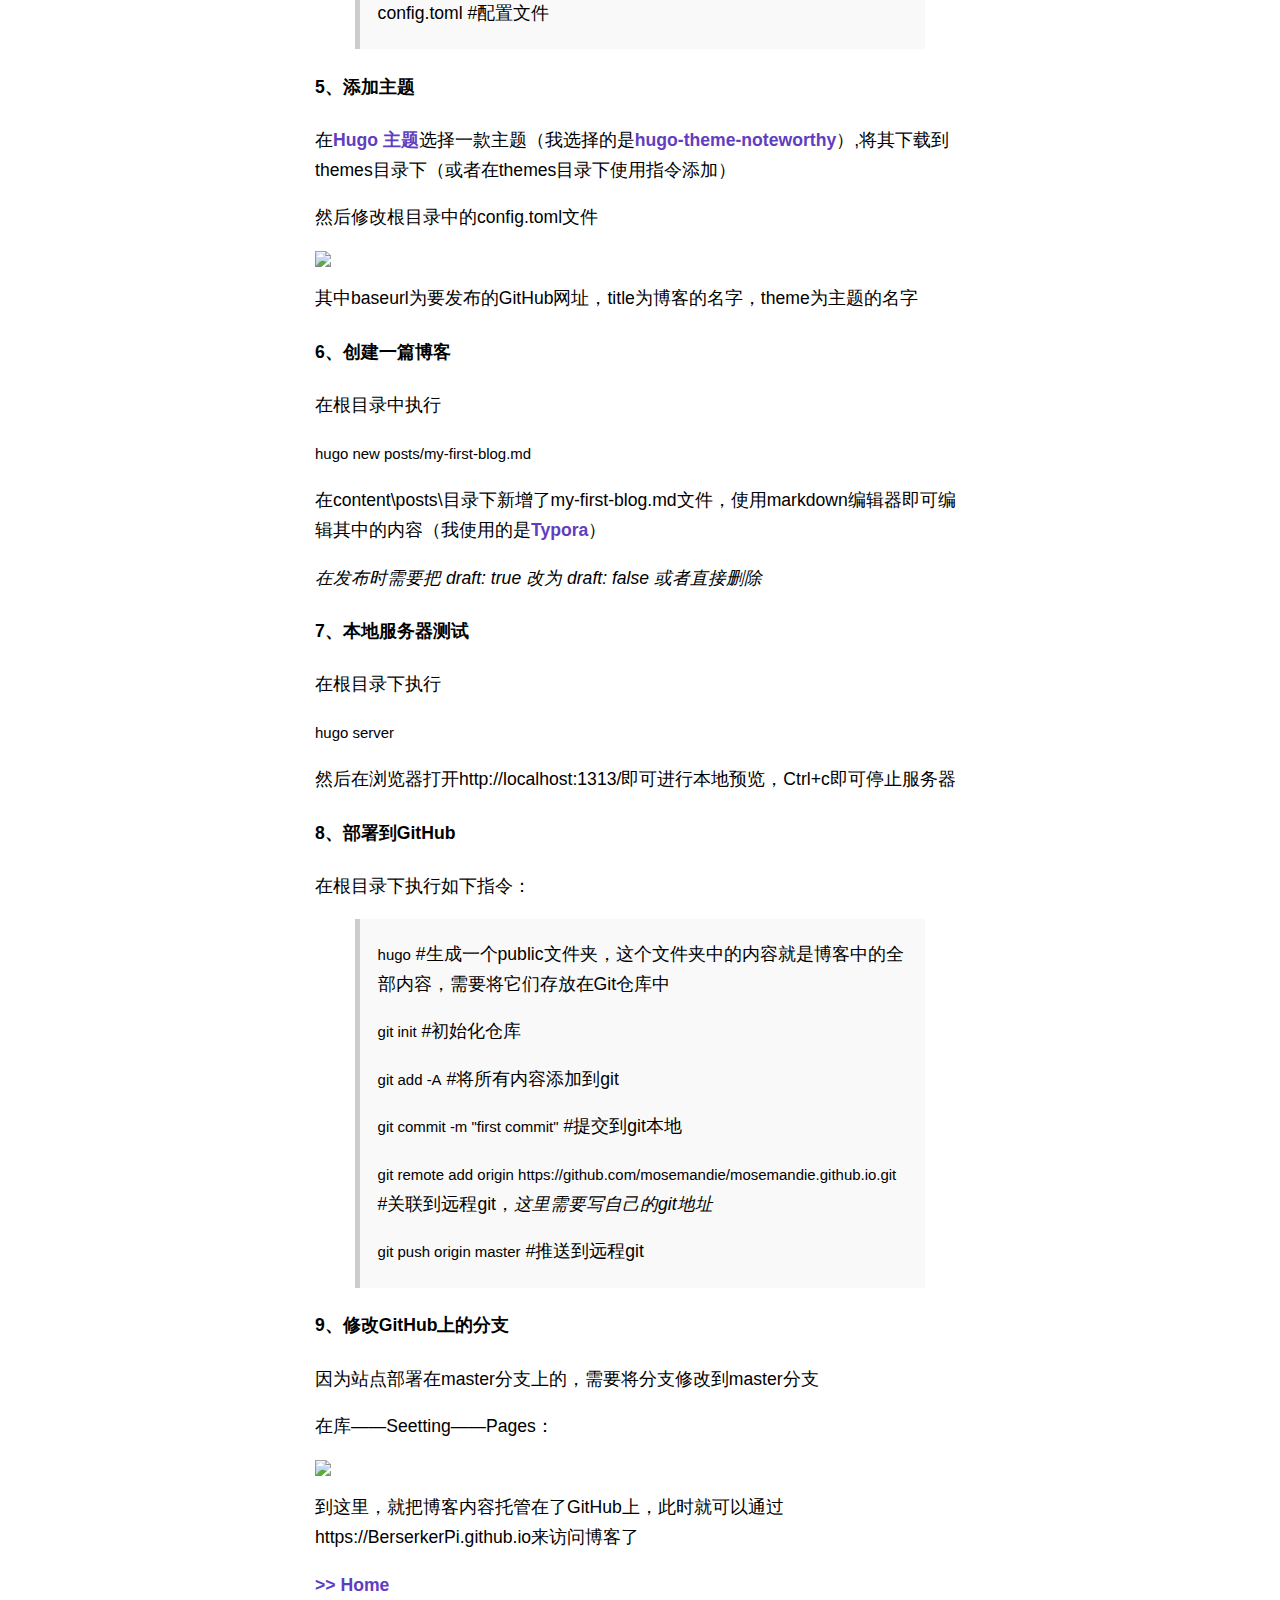
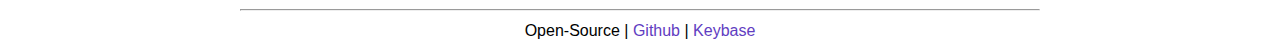
==== commit 60052600: "Update index.html" ====
--- a/posts/my-first-blog/index.html
+++ b/posts/my-first-blog/index.html
@@ -21,7 +21,7 @@
       
       
       <li class="pull-left ">
-        <a href="http://BerserkerPi.github.io/">~/我的博客</a>
+        <a href="http://BerserkerPi.github.io/">~/My First Blog</a>
       </li>
       
       
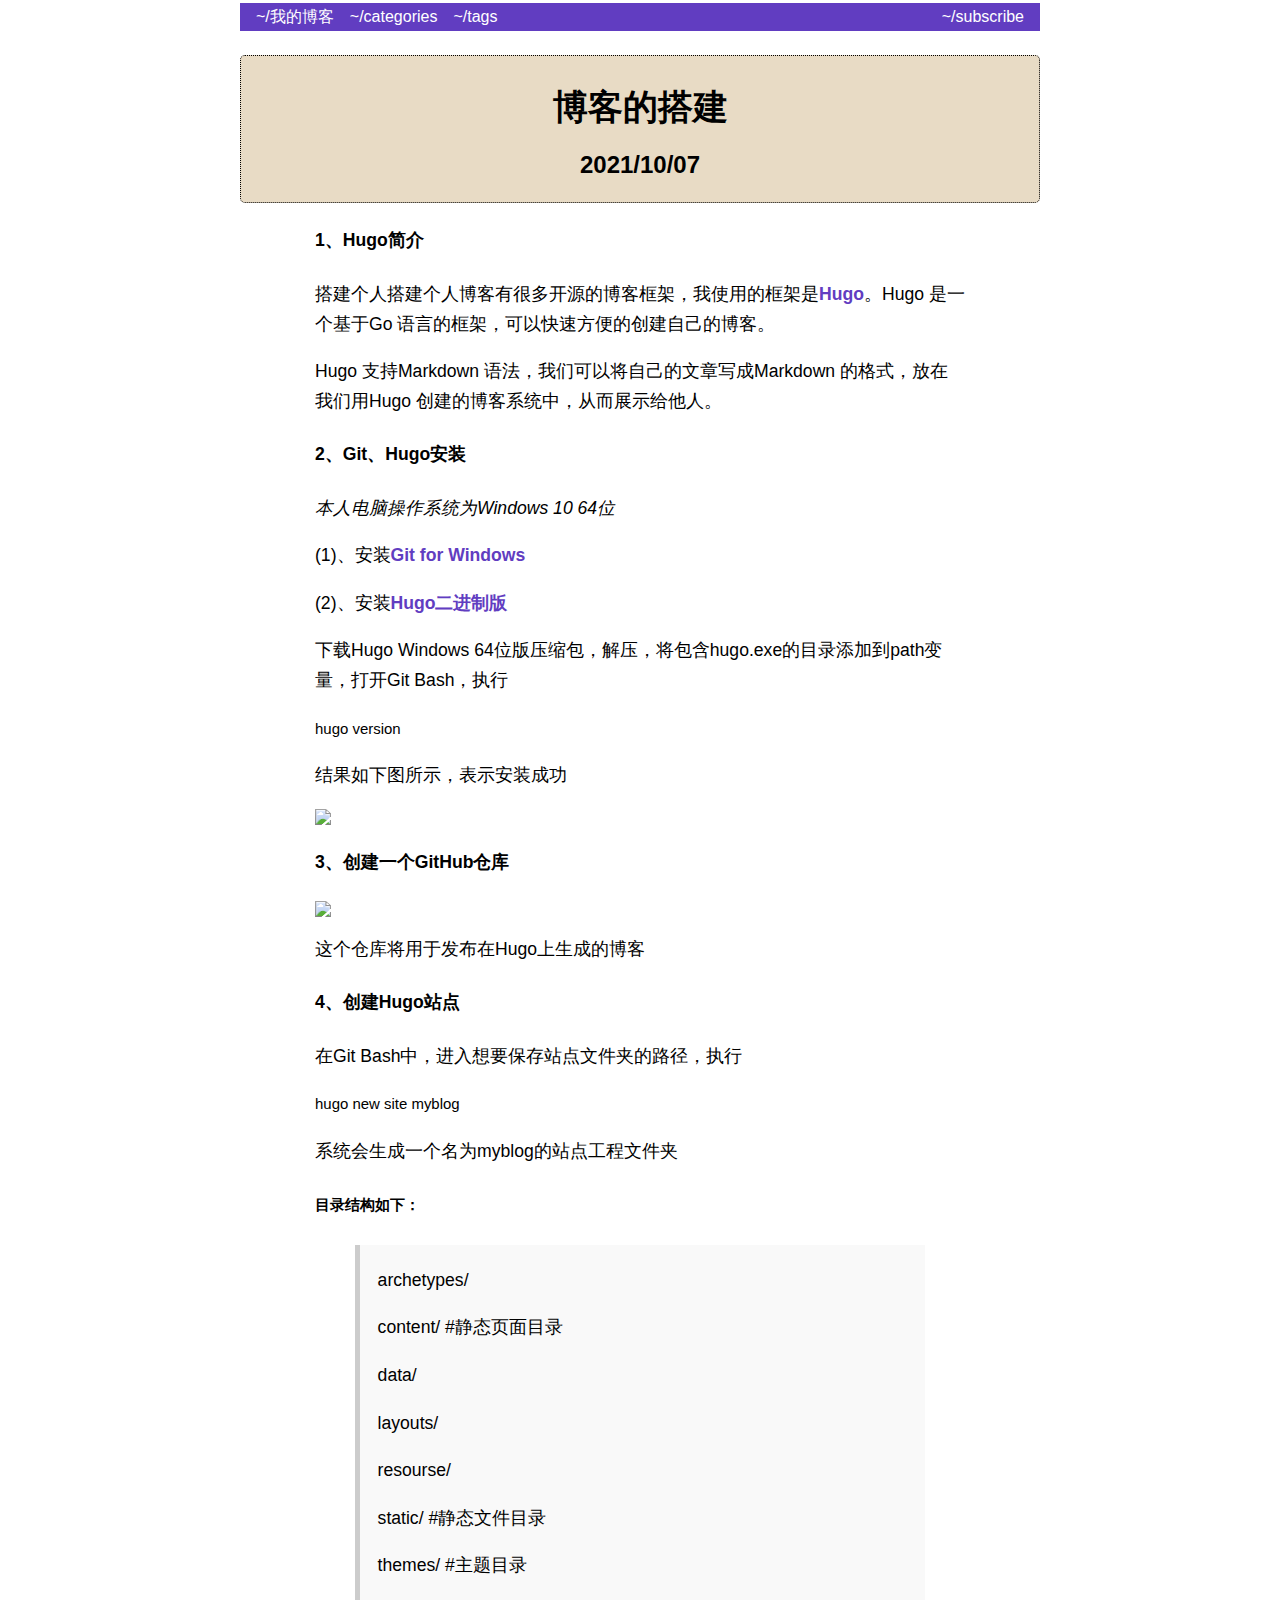
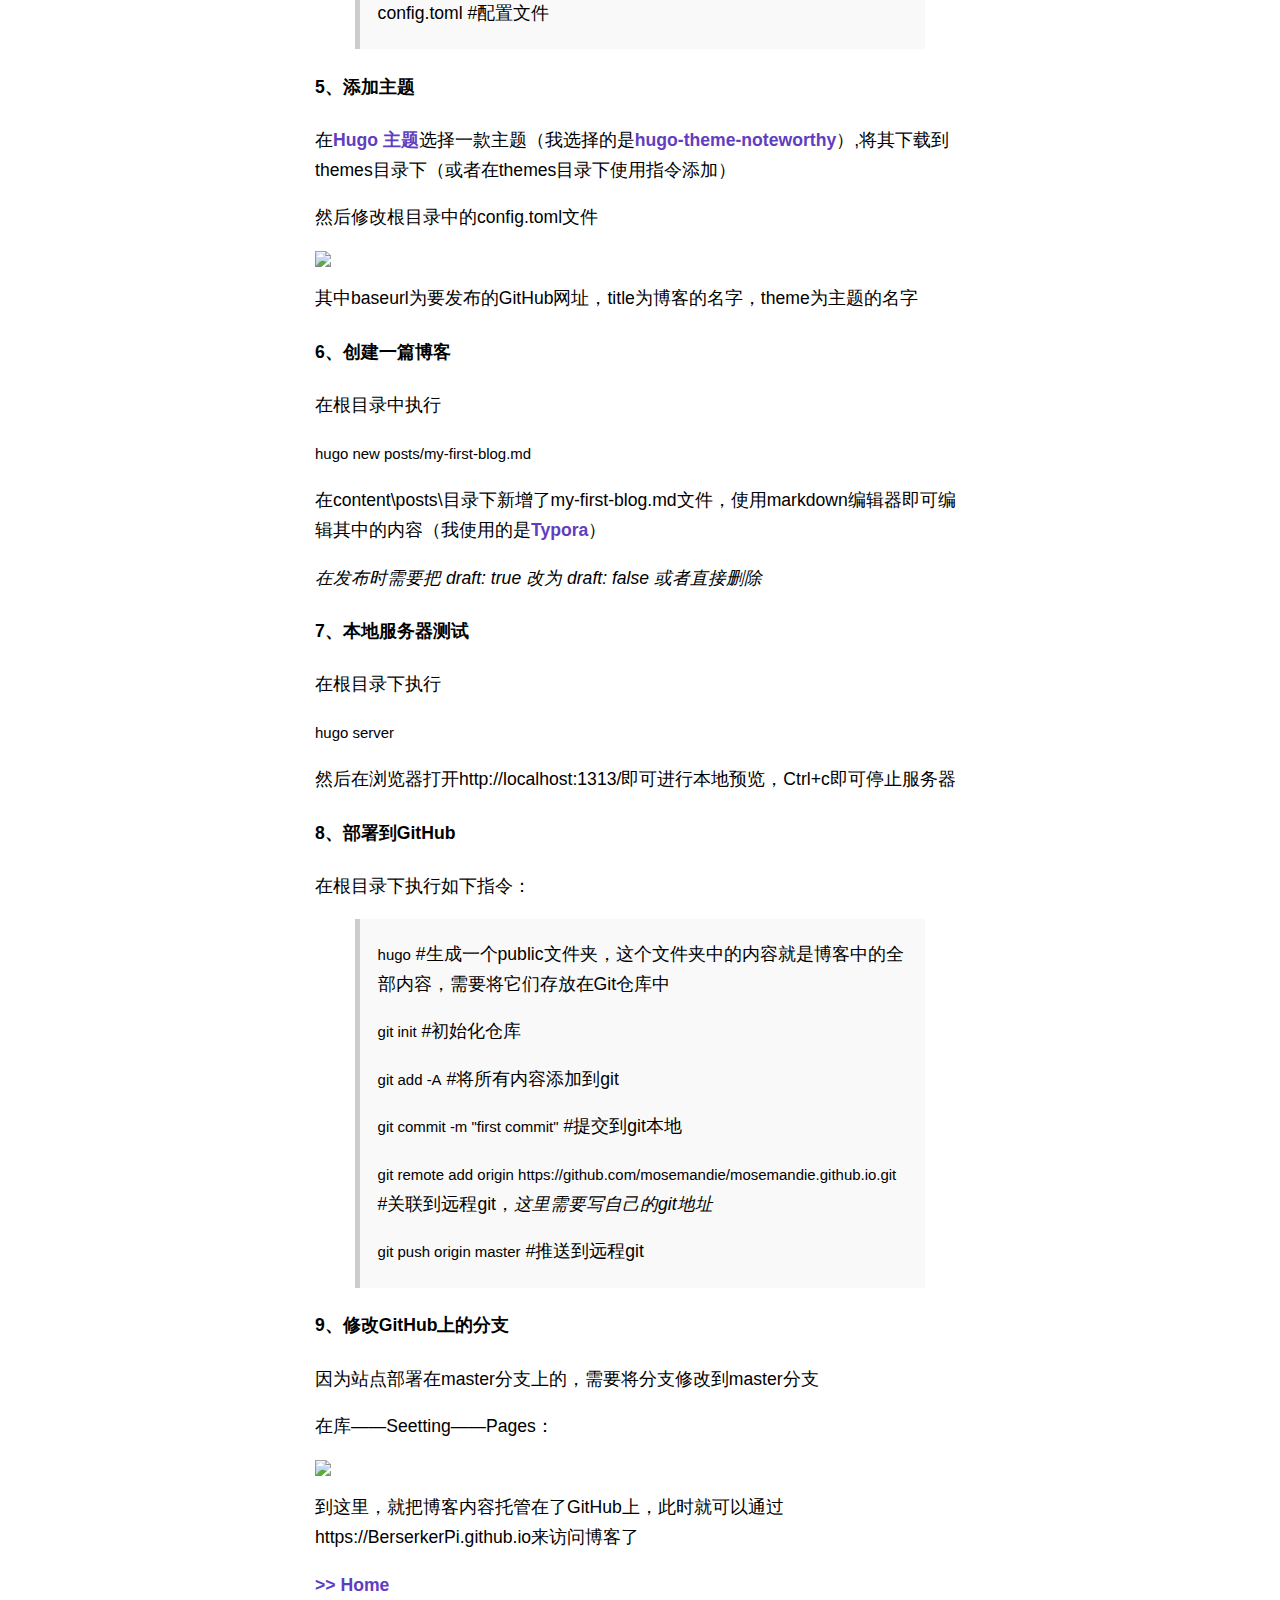
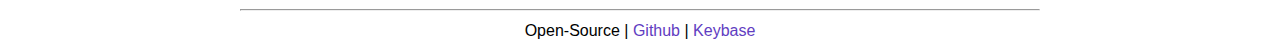
==== commit 179c5f05: "Update index.html" ====
--- a/posts/my-first-blog/index.html
+++ b/posts/my-first-blog/index.html
@@ -21,7 +21,7 @@
       
       
       <li class="pull-left ">
-        <a href="http://BerserkerPi.github.io/">~/My First Blog</a>
+        <a href="http://BerserkerPi.github.io/">~/我的博客</a>
       </li>
       
       
@@ -52,7 +52,7 @@
     <br/>
 
 <div class="article-meta">
-<h1><span class="title">我的博客</span></h1>
+<h1><span class="title">博客的搭建</span></h1>
 
 <h2 class="date">2021/10/07</h2>
 <p class="terms">
